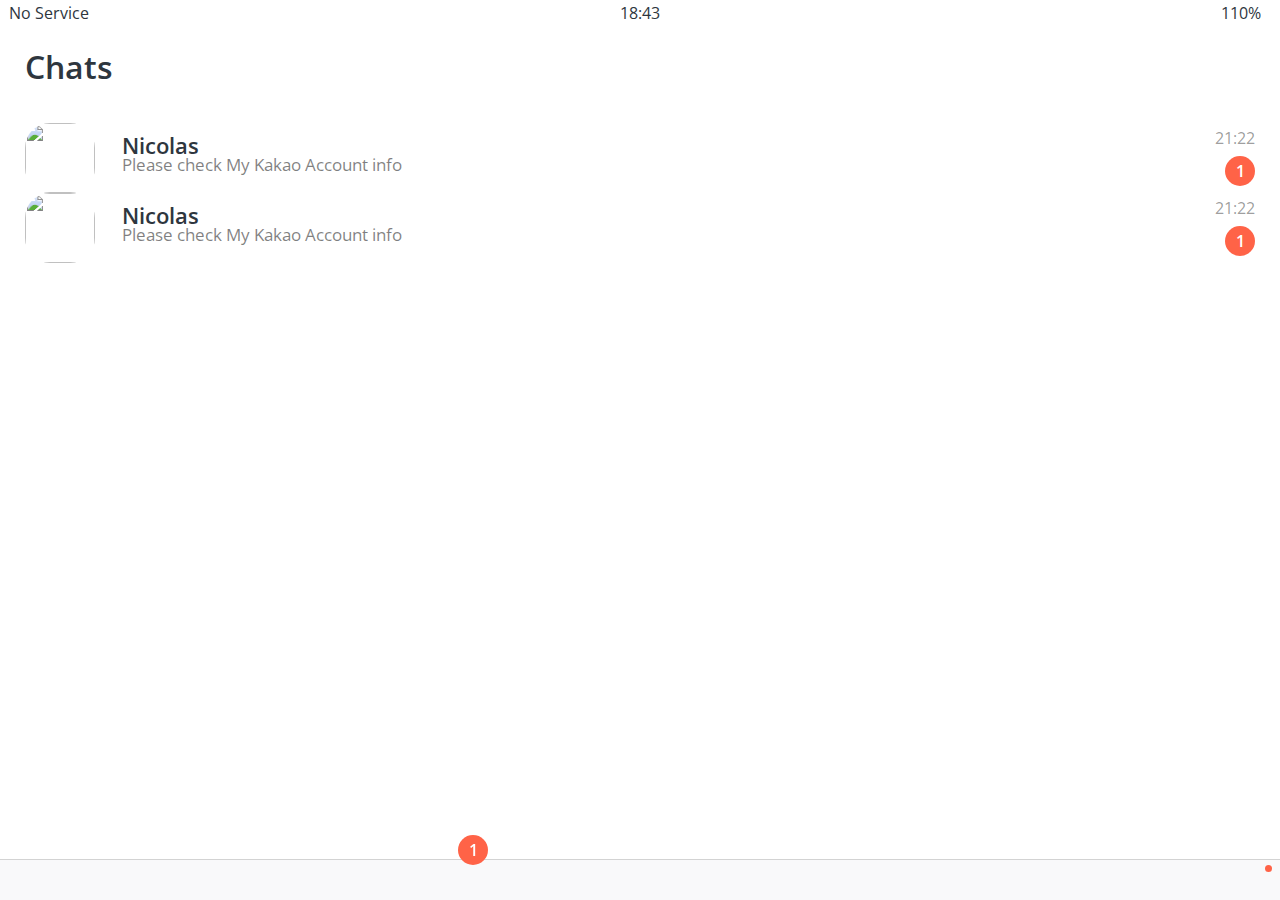
==== chat.html @ d7adf388 "Add find.html + chat.html + find.css" ====
<!DOCTYPE html>
<html lang="en">
<head>
    <link rel="stylesheet" href="../css/style.css">
    <meta charset="UTF-8">
    <meta name="viewport" content="width=device-width, initial-scale=1.0">
    <title>Chats - KakaoTalk Clone</title>
</head>
<body>
    <div class  ="status-bar">
        <div class="status-bar__column">
            <span>No Service</span>
            <i class="fas fa-wifi"></i>
        </div>
        <div class="status-bar__column">
            <span>18:43</span>
        </div>
        <div class="status-bar__column">
            <span>110%</span>
            <i class="fas fa-battery-full fa-lg"></i>
            <span class="nav__reddot"></span>
            <i class="fas fa-bolt"></i>
        </div>
    </div>
    <header class="screen-header">
        <h1 class="screen-header__title">Chats</h1>
        <div class="screen-header__icons">
            <span><i class="fas fa-search fa-lg"></i></span>
            <span><i class="far fa-comment-dots fa-lg"></i></span>
            <span><i class="fas fa-music fa fa-lg"></i></span>
            <span><i class="fas fa-cog fa-lg"></i></span>
        </div>
    </header>
    
    <main class="main-screen">
        <div class="user-component">
            <div class="user-component__column">
                <img src="https://avatars3.githubusercontent.com/u/3612017" 
                     class="user-component__avatar user-component__avatar" />
                <div class="user-component__text">
                    <h4 class="user-component__title">Nicolas</h4>
                    <h6 class="user-component__subtitle">Please check My Kakao Account info</h6>
                </div>
            </div>
                <div class="user-component__column">
                    <span class="user-component__time">21:22</span>
                    <div class="badge">1</div>
                </div>
        </div>
        <div class="user-component">
            <div class="user-component__column">
                <img src="https://avatars3.githubusercontent.com/u/3612017" 
                     class="user-component__avatar user-component__avatar" />
                <div class="user-component__text">
                    <h4 class="user-component__title">Nicolas</h4>
                    <h6 class="user-component__subtitle">Please check My Kakao Account info</h6>
                </div>
            </div>
                <div class="user-component__column">
                    <span class="user-component__time">21:22</span>
                    <div class="badge">1</div>
                </div>
        </div>
        
    </main>
    <nav class="nav">
        <ul class="nav__list">
            <li class="nav__btn">
                <a class="nav__link" href="./friends.html">
                    <i class= "far fa-user fa-2x"></i>
                </a>
            </li>
            <li class="nav__btn">
                <a class="nav__link" href="./chat.html">
                    <span class="nav_notification badge">1</span>
                    <i class="fas fa-comment fa-2x"></i>
                </a>
            </li>
            <li class="nav__btn">
                <a class="nav__link" href="./find.html">
                    <i class="fas fa-search fa-2x"></i></a>
            </li>
            <li class="nav__btn">
                <a class="nav__link" href="./more.html">
                    <span class="nav__reddot"></span>
                    <i class="fas fa-ellipsis-h fa-2x"></i>
                </a>
            </li>
        </ul>
    </nav>

    <script src="https://kit.fontawesome.com/6478f529f2.js" crossorigin="anonymous"></script>
</body>
</html>
---- css/style.css ----
@import url("https://fonts.googleapis.com/css2?family=Open+Sans:wght@400;600&display=swap");
@import "../css/normalize.css";
@import "../css/variables.css";
/* Component */
@import "../css/components/status-bar.css";
@import "../css/components/nav-bar.css";
@import "../css/components/screen-header.css";
@import "../css/components/user-component.css";
@import "../css/components/badge.css";
/* Screens */
@import "../css/screens/login.css";
@import "../css/screens/friends.css";
@import "../css/screens/find.css";
body {
  color: #2e363e;
  font-family: -apple-system, BlinkMacSystemFont, "Segoe UI", Roboto, Oxygen,
    Ubuntu, Cantarell, "Open Sans", "Helvetica Neue", sans-serif;
}
li {
  list-style: none;
}
.main-screen {
  padding: 0px var(--horizontal-space);
}
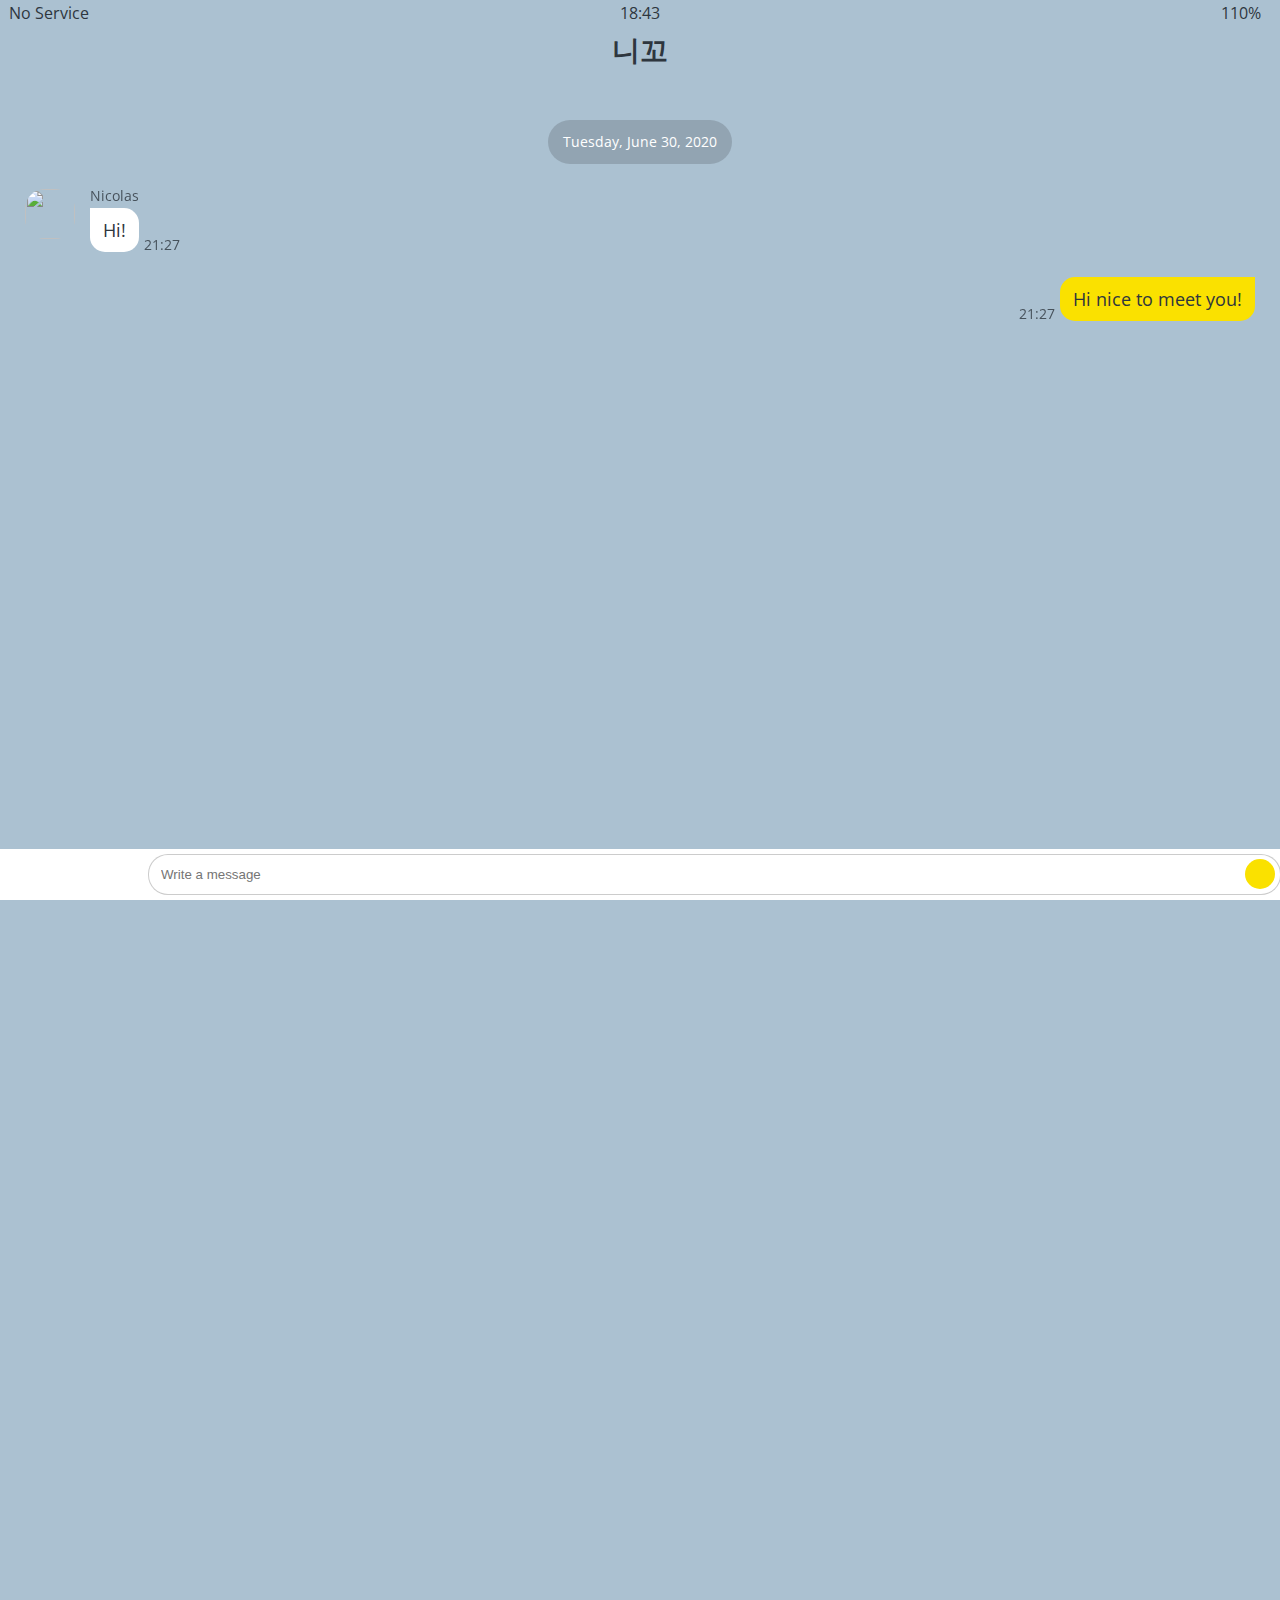
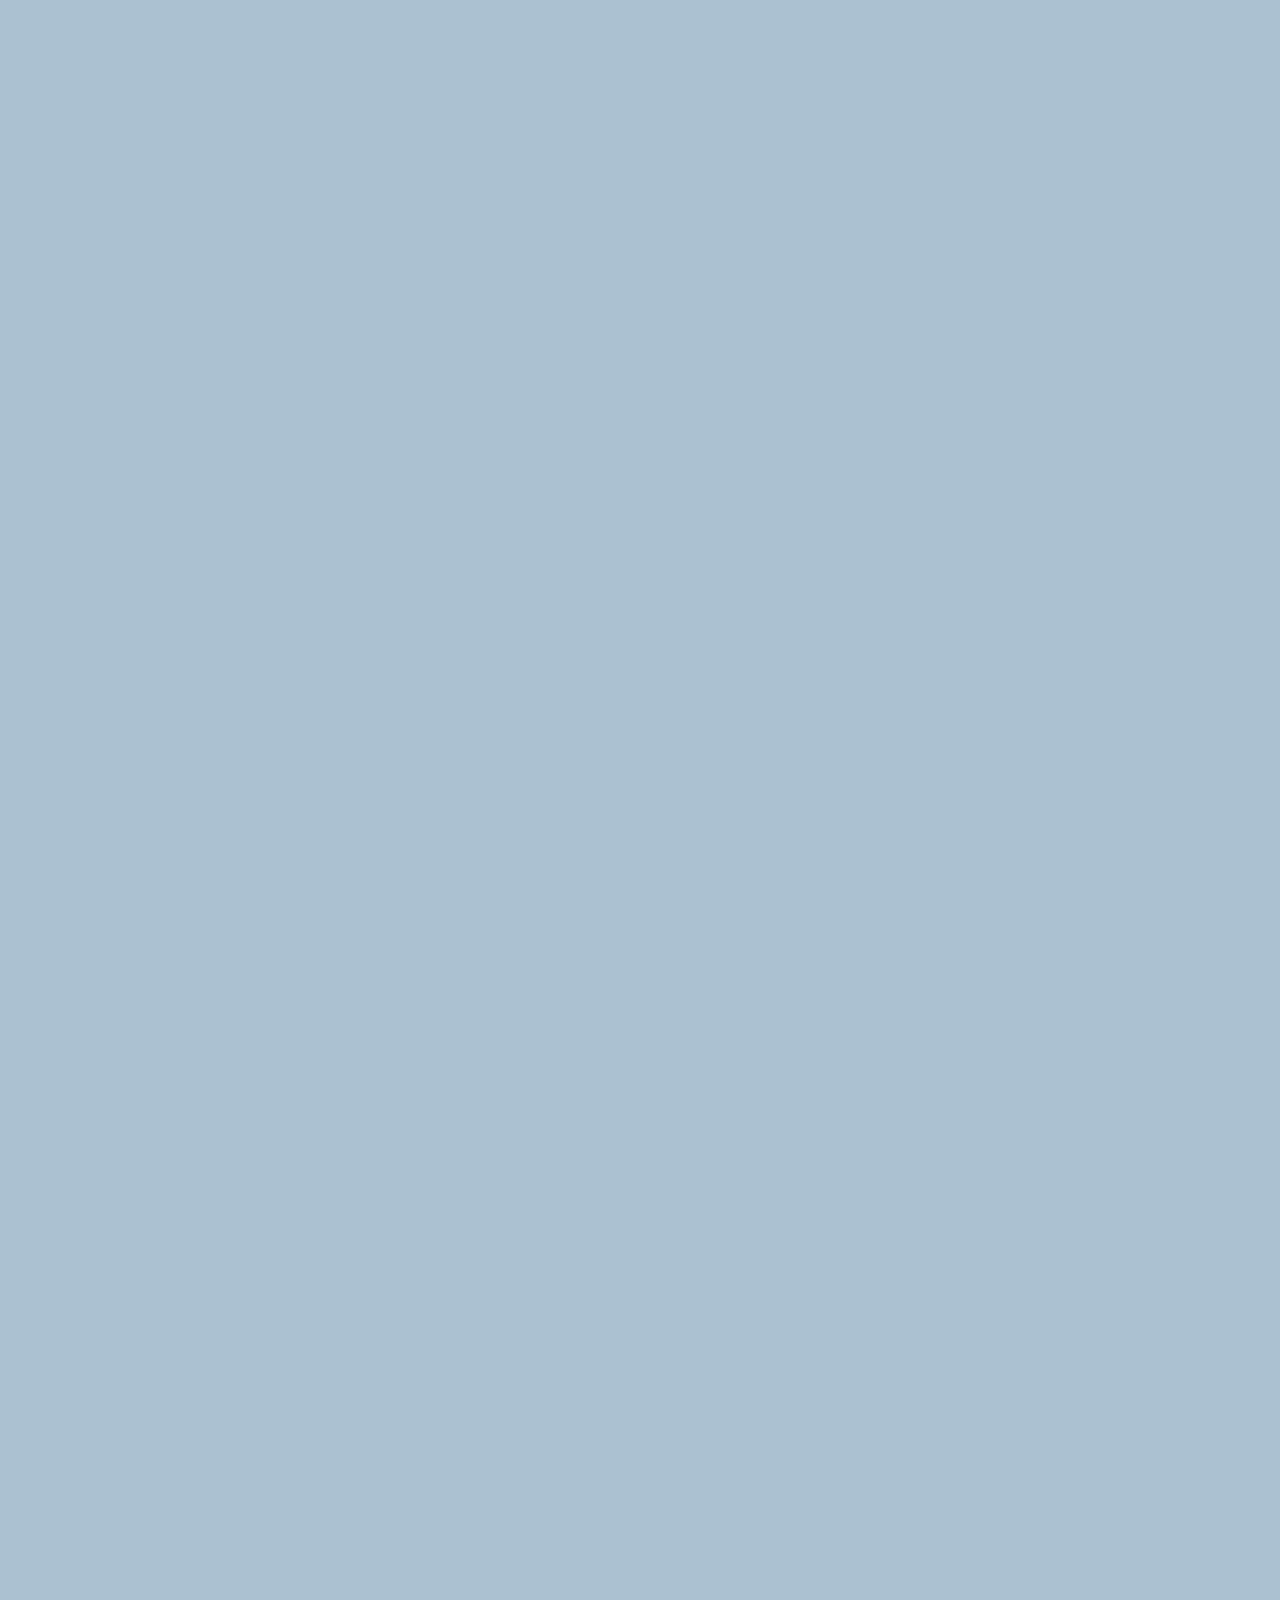
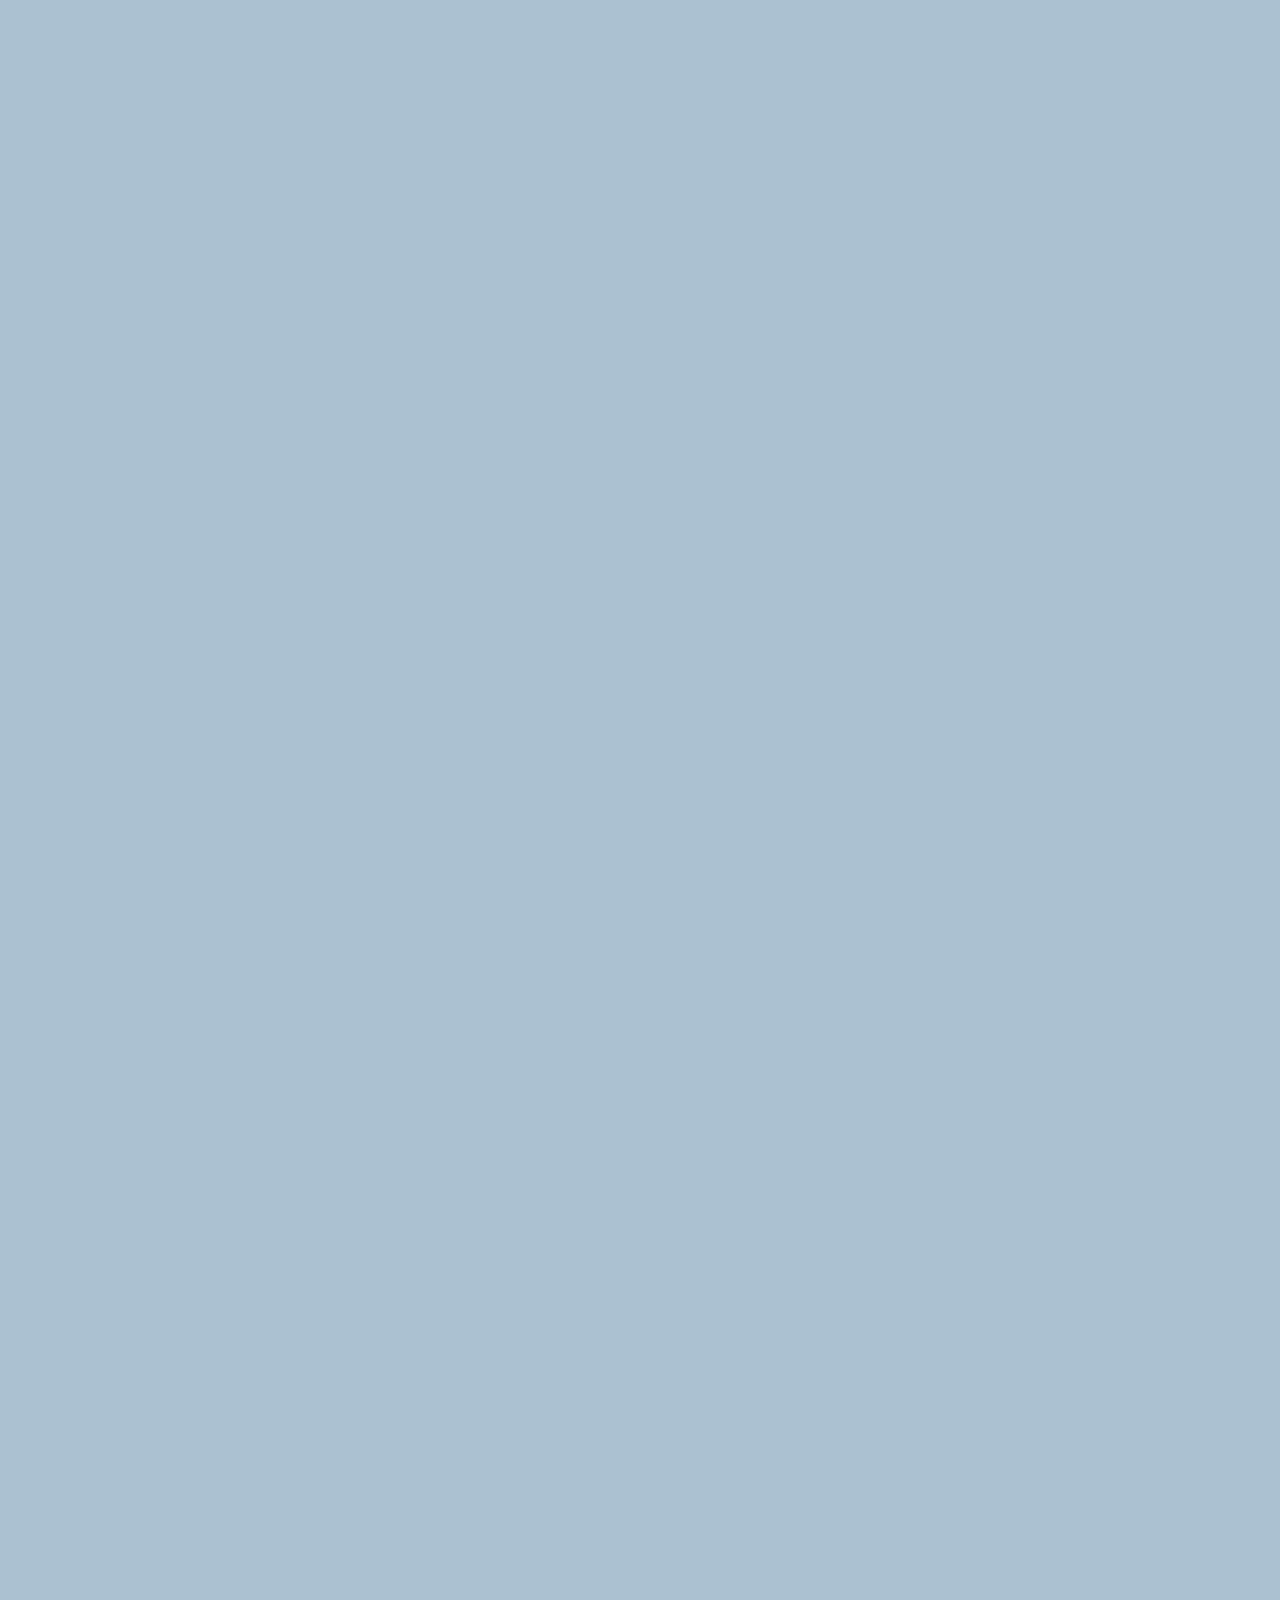
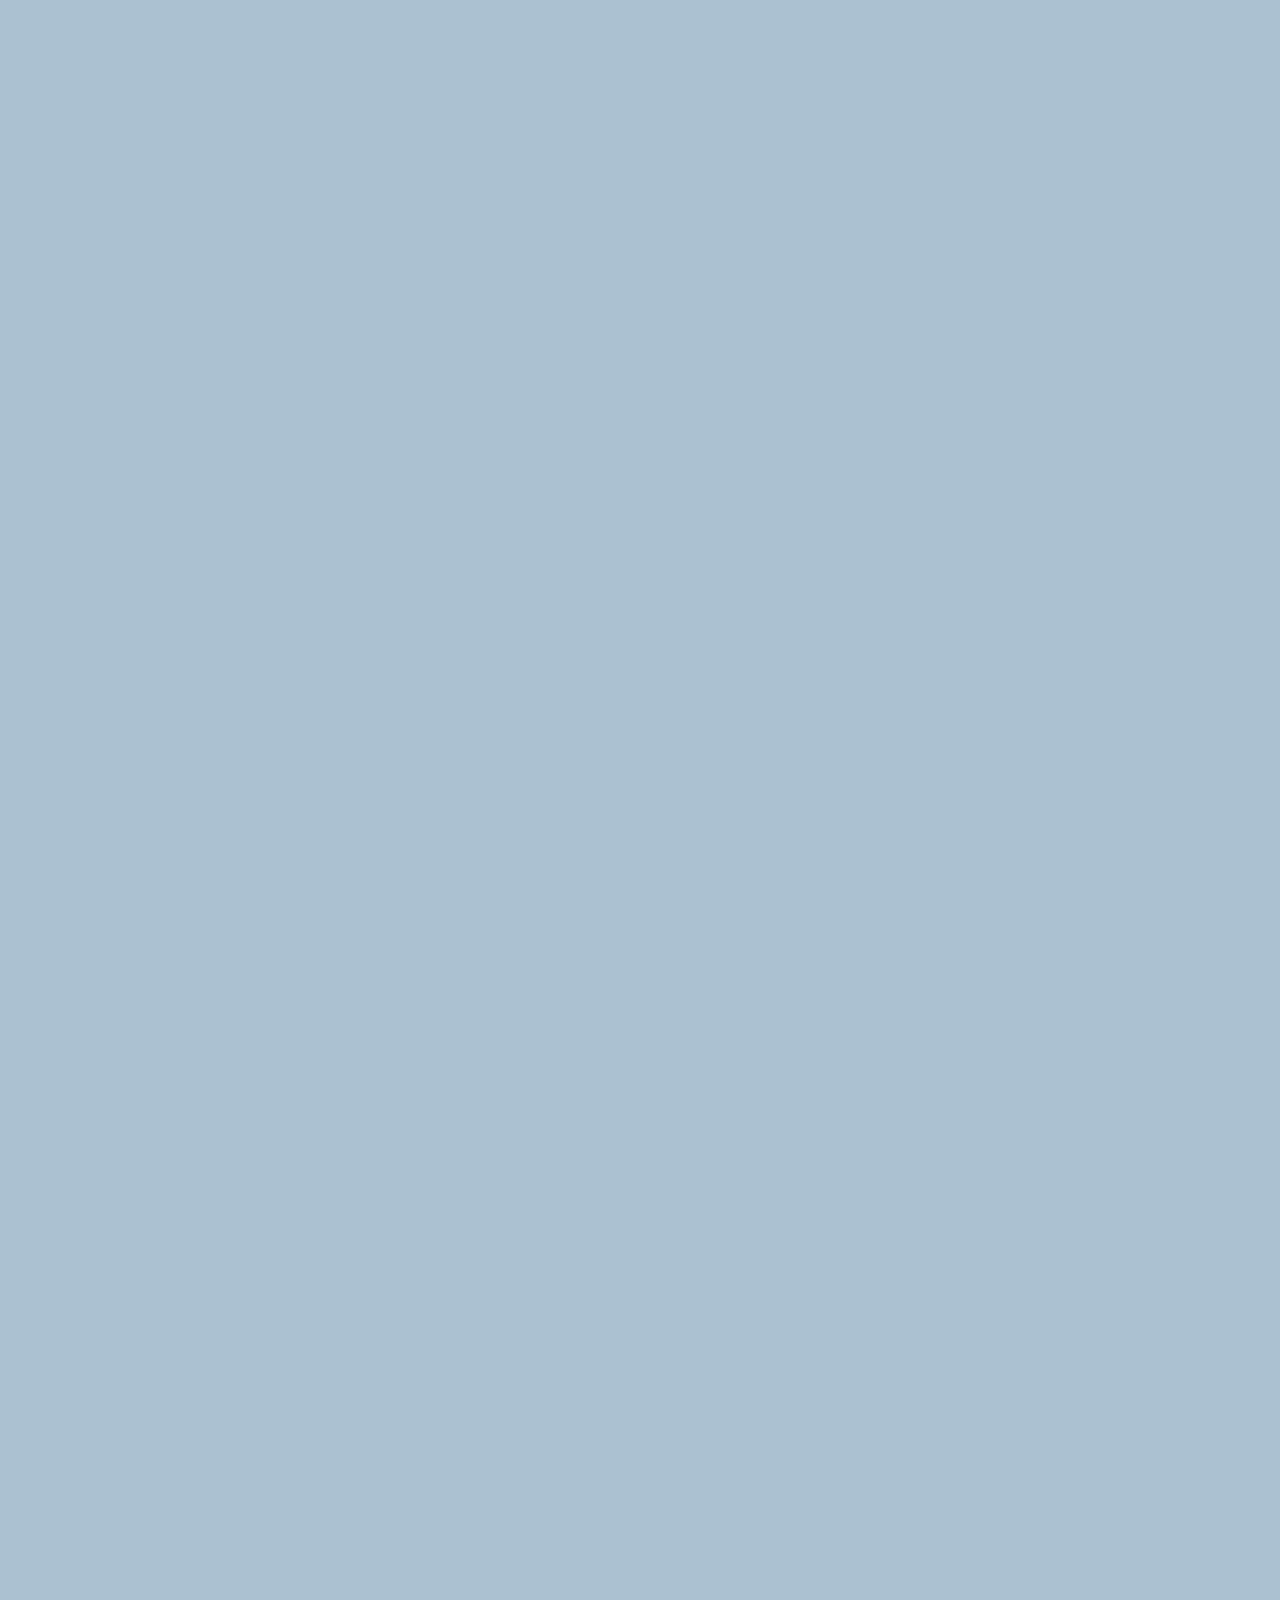
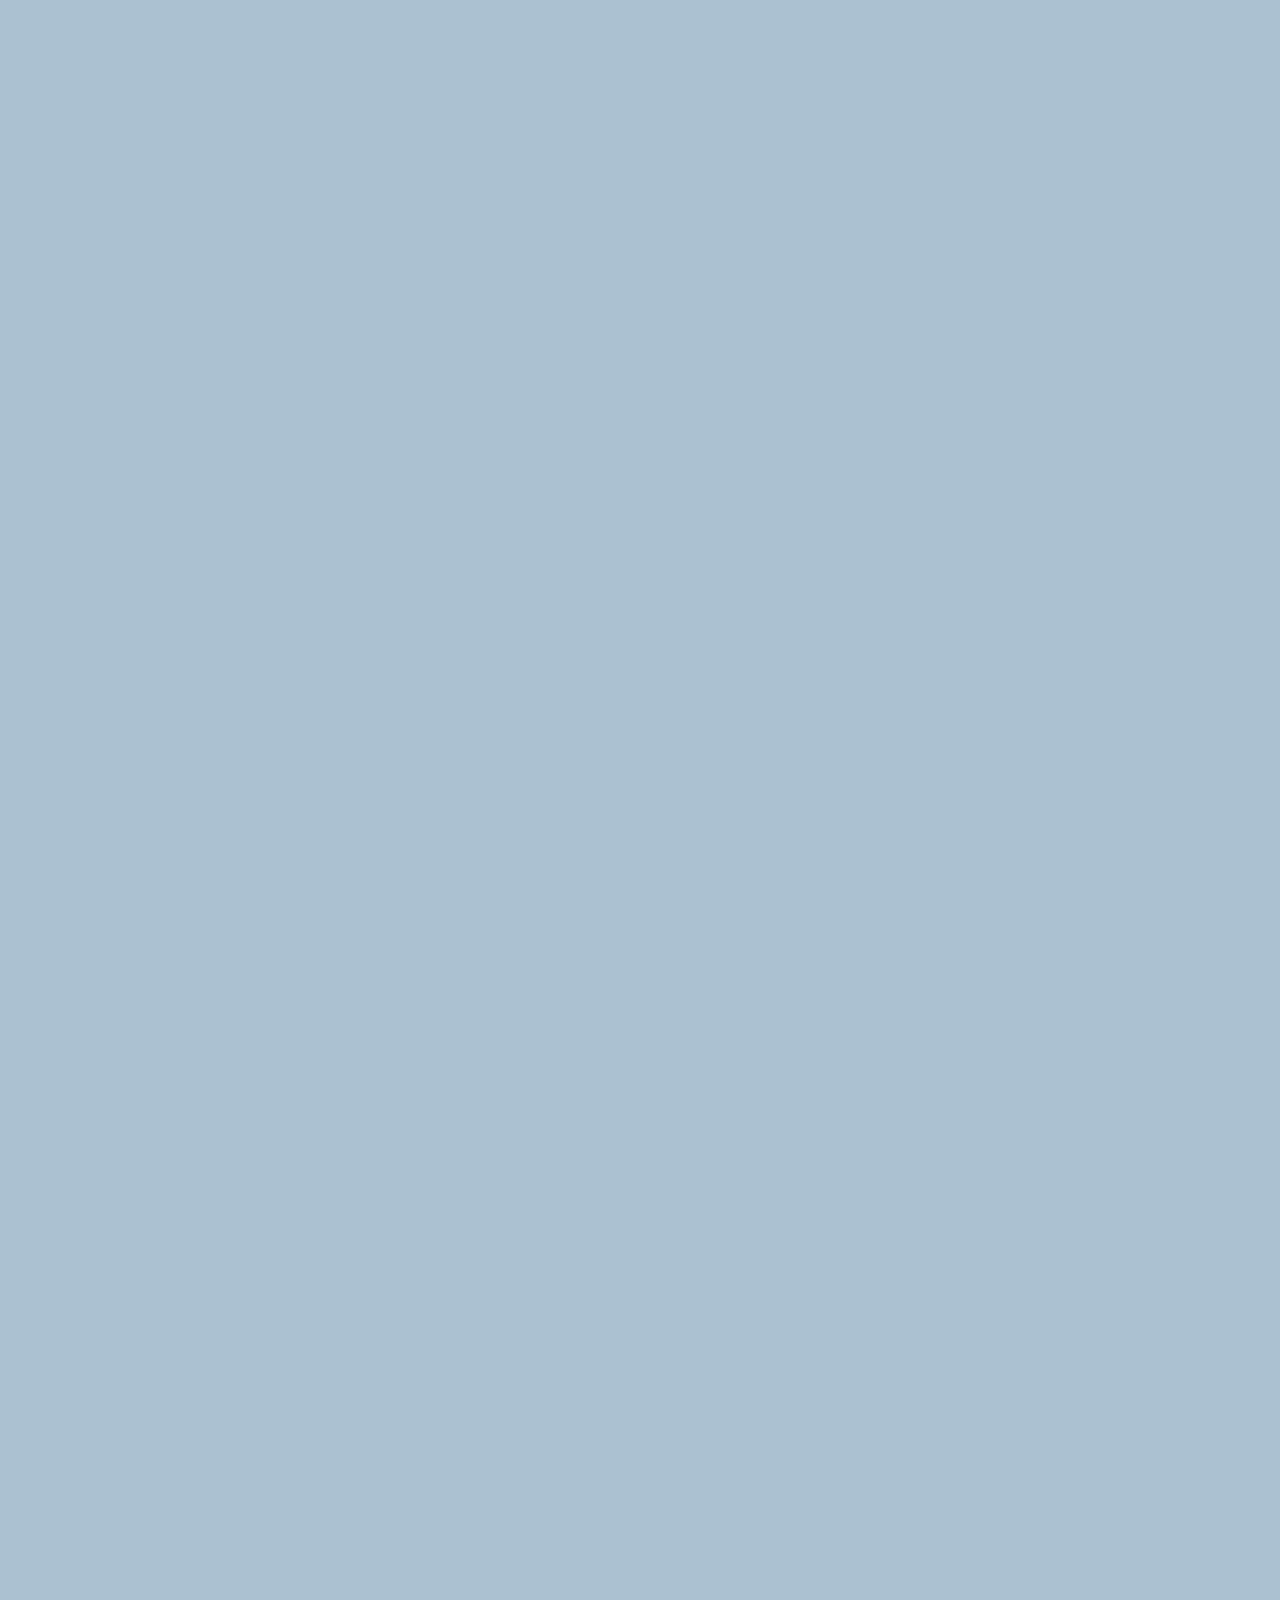
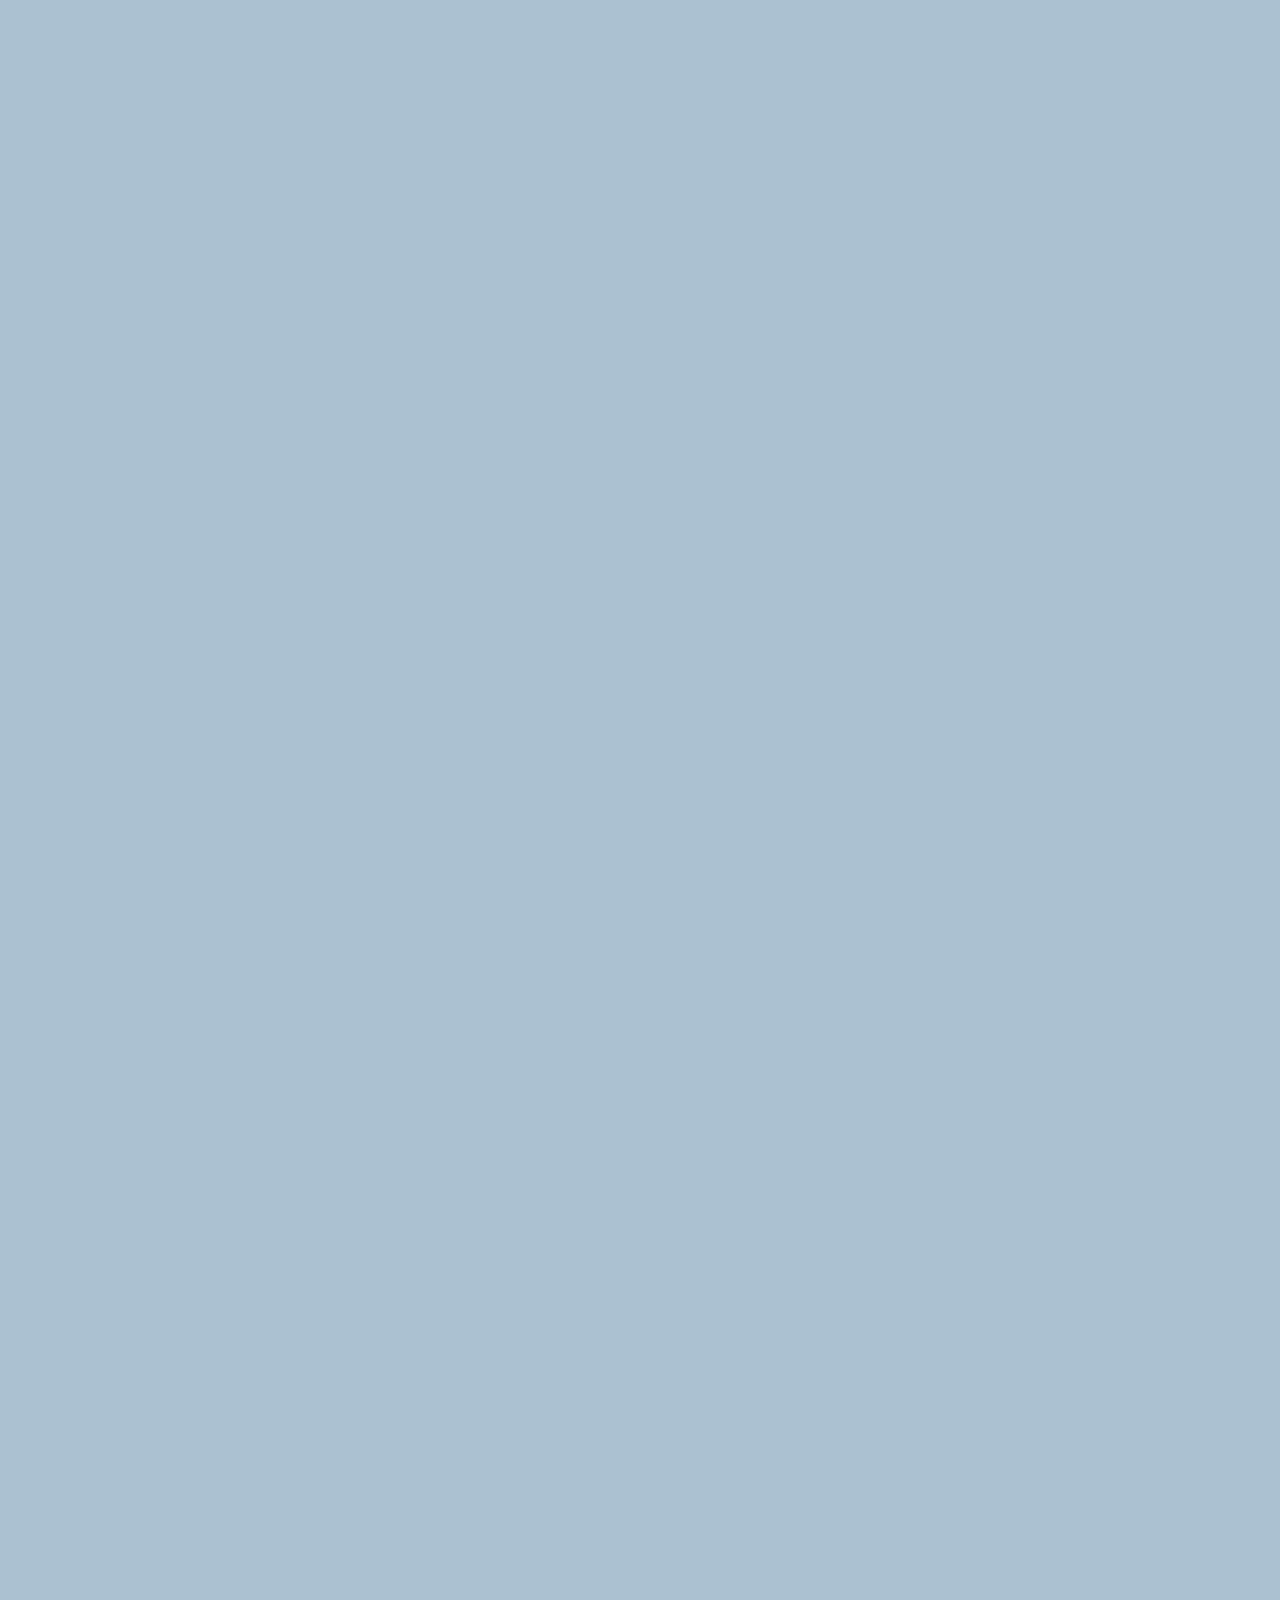
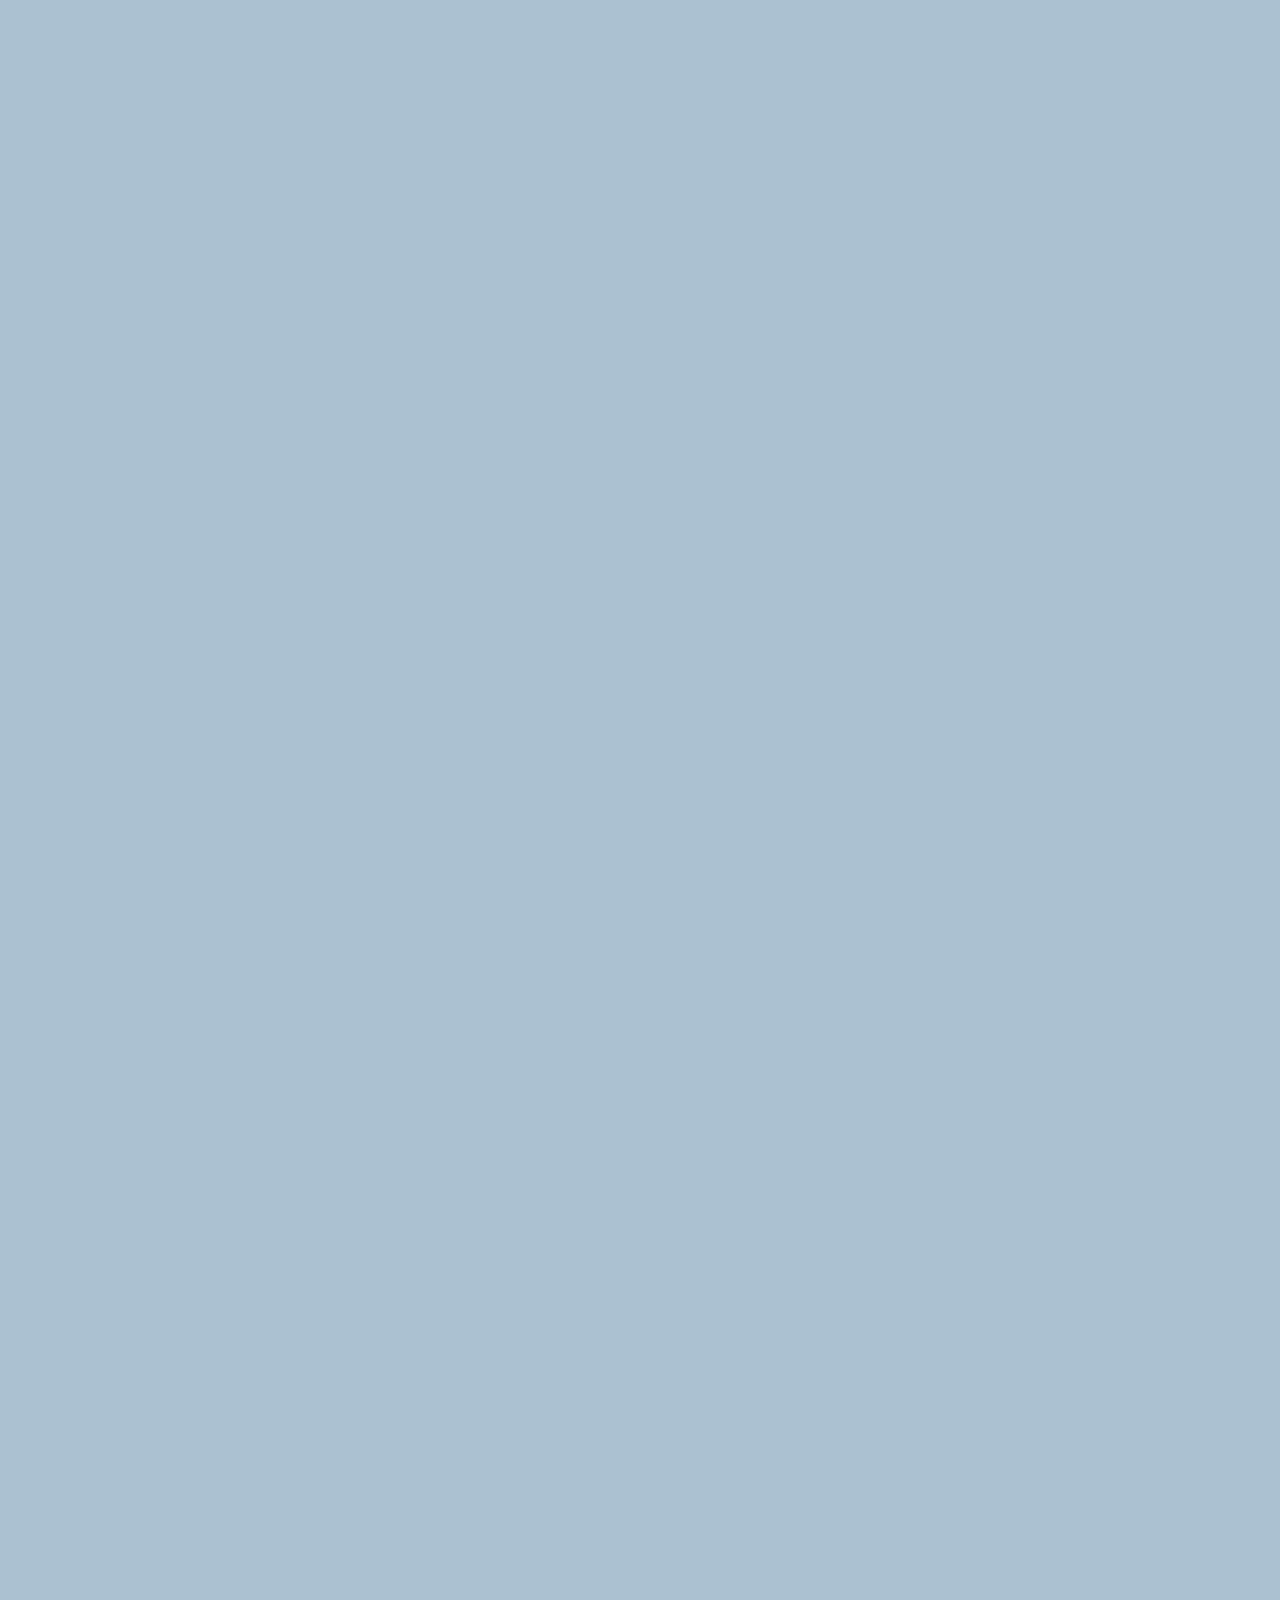
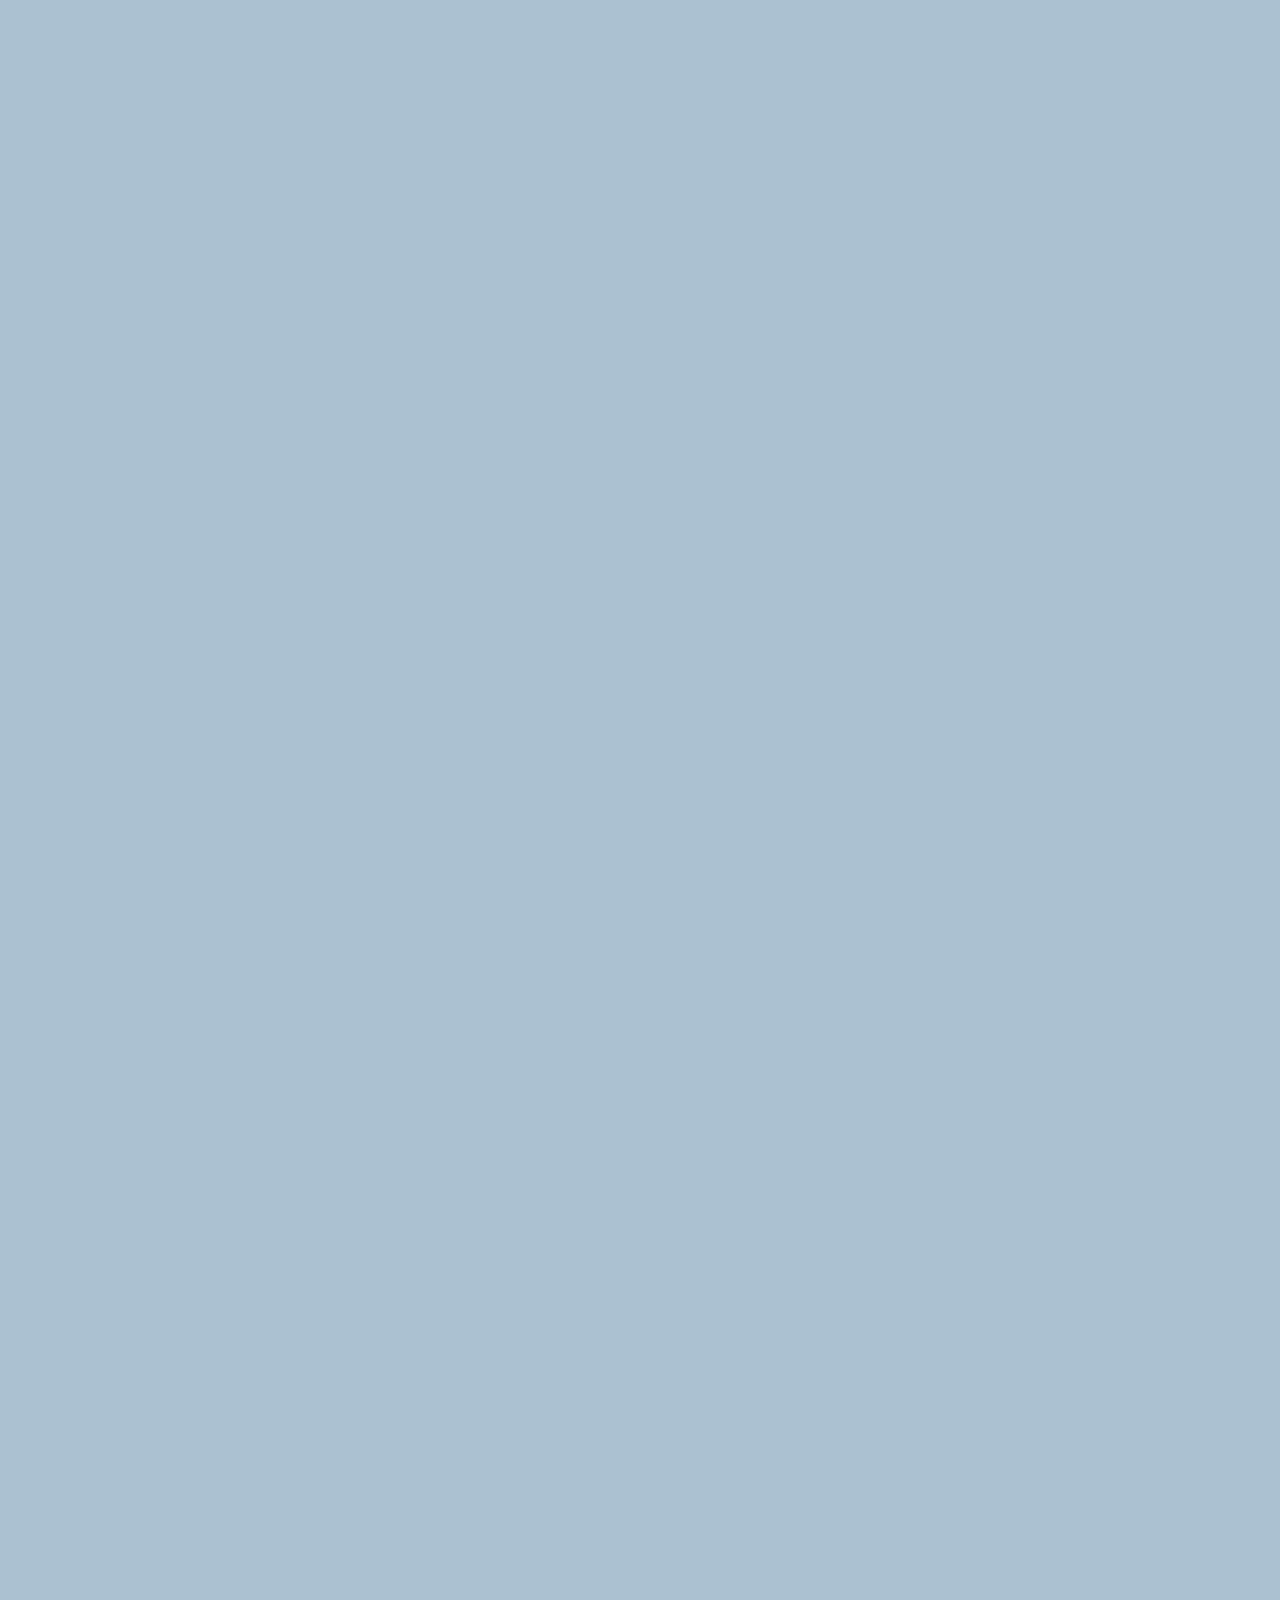
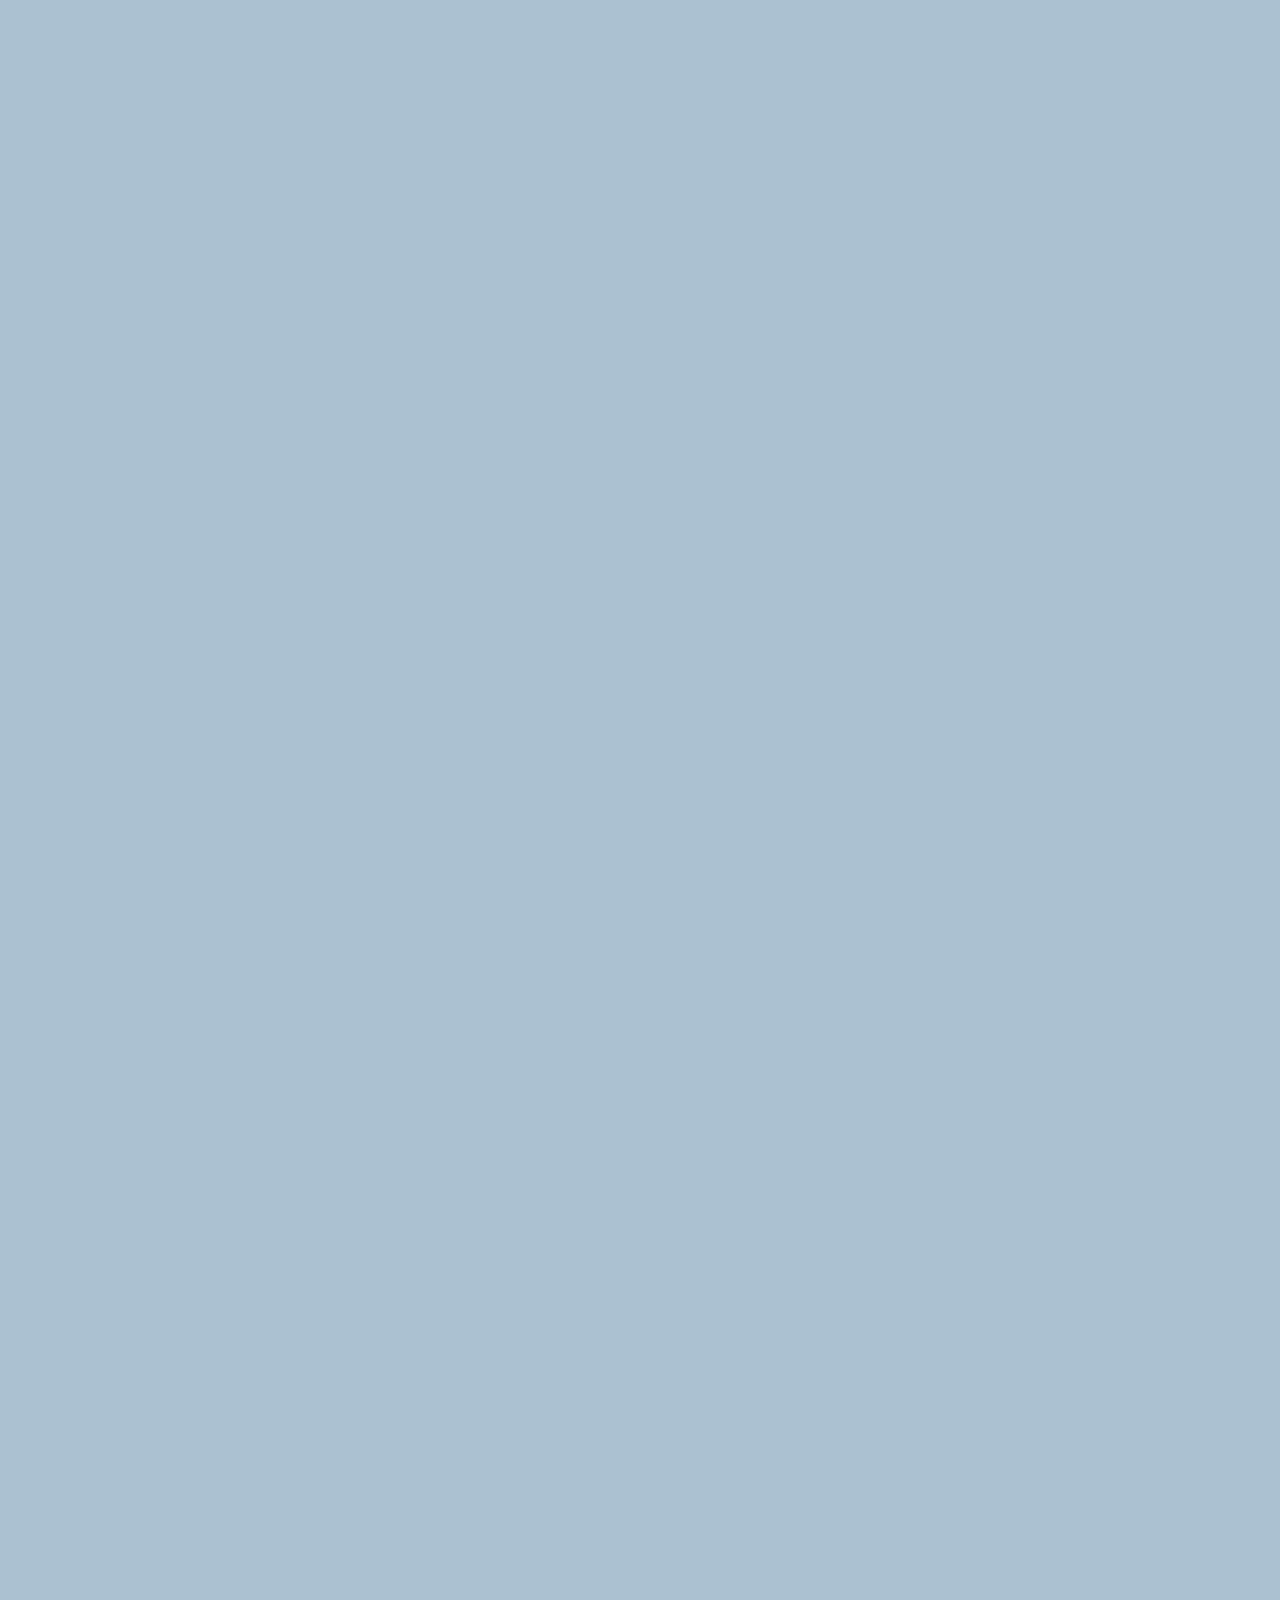
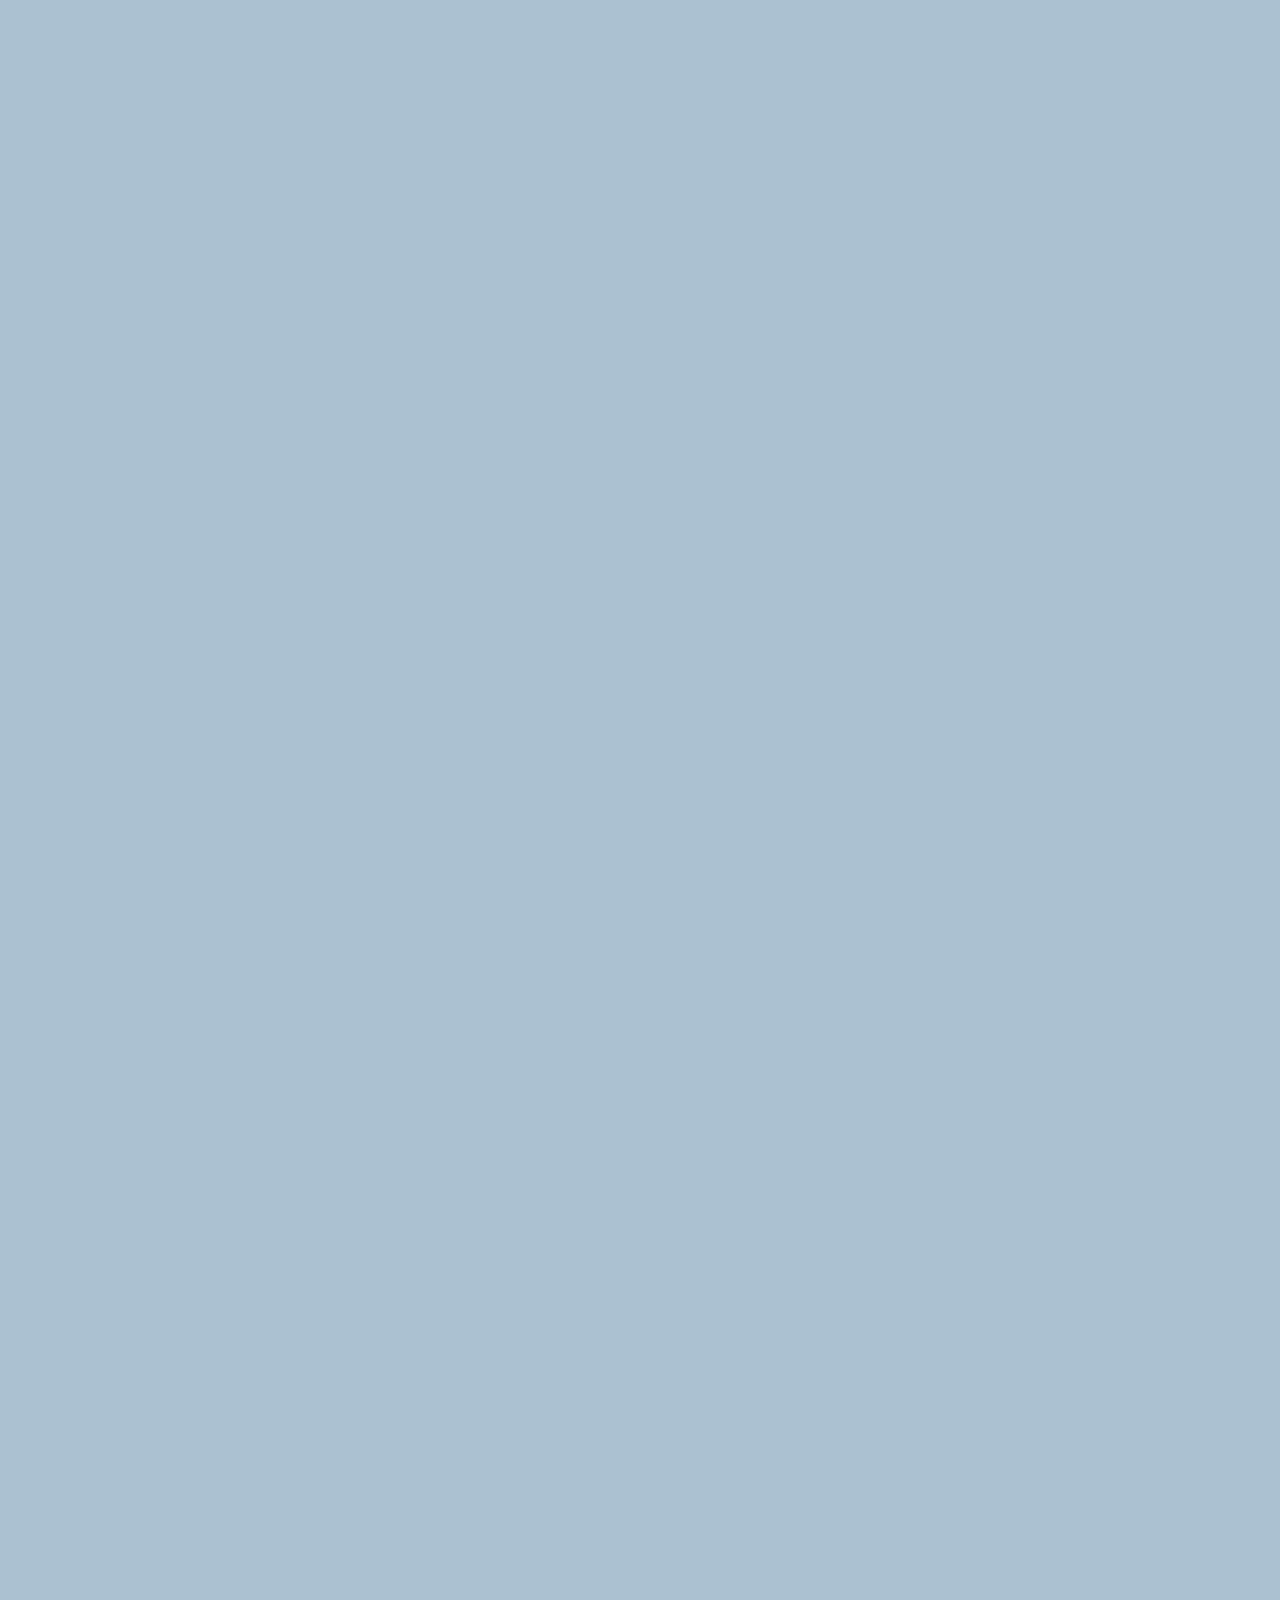
==== commit 850a5e5a: "Kakao Talk 페이지 완성" ====
--- a/chat.html
+++ b/chat.html
@@ -4,9 +4,9 @@
     <link rel="stylesheet" href="../css/style.css">
     <meta charset="UTF-8">
     <meta name="viewport" content="width=device-width, initial-scale=1.0">
-    <title>Chats - KakaoTalk Clone</title>
+    <title>Chat w/ Nico - KakaoTalk Clone</title>
 </head>
-<body>
+<body id="chat-screen">
     <div class  ="status-bar">
         <div class="status-bar__column">
             <span>No Service</span>
@@ -18,77 +18,60 @@
         <div class="status-bar__column">
             <span>110%</span>
             <i class="fas fa-battery-full fa-lg"></i>
-            <span class="nav__reddot"></span>
             <i class="fas fa-bolt"></i>
         </div>
     </div>
-    <header class="screen-header">
-        <h1 class="screen-header__title">Chats</h1>
-        <div class="screen-header__icons">
+    <header class="alt-header">
+        <div class="alt-header__column">
+            <a href="chats.html"> 
+                <i class="fas fa-angle-left fa-3x"></i>
+            </a>
+        </div>
+        <div class="alt-header__column">
+            <h1 class="alt-header__title">니꼬</h1>
+        </div>
+        <div class="alt-header__column">
             <span><i class="fas fa-search fa-lg"></i></span>
-            <span><i class="far fa-comment-dots fa-lg"></i></span>
-            <span><i class="fas fa-music fa fa-lg"></i></span>
-            <span><i class="fas fa-cog fa-lg"></i></span>
+            <span><i class="fas fa-bars fa-lg"></i></span>
         </div>
     </header>
-    
-    <main class="main-screen">
-        <div class="user-component">
-            <div class="user-component__column">
-                <img src="https://avatars3.githubusercontent.com/u/3612017" 
-                     class="user-component__avatar user-component__avatar" />
-                <div class="user-component__text">
-                    <h4 class="user-component__title">Nicolas</h4>
-                    <h6 class="user-component__subtitle">Please check My Kakao Account info</h6>
+       
+    <main class="main-screen main-chat">
+        <div class="chats__timestamp">
+            Tuesday, June 30, 2020
+        </div>
+        <div class="message-row">
+            <img src="https://avatars3.githubusercontent.com/u/3612017">
+            <div class="message-row__content">
+                <span class="message__author">Nicolas</span>
+                <div class="message__info">
+                    <span class="message__bubble">Hi!</span>
+                    <span class="message__time">21:27</span>
                 </div>
             </div>
-                <div class="user-component__column">
-                    <span class="user-component__time">21:22</span>
-                    <div class="badge">1</div>
-                </div>
         </div>
-        <div class="user-component">
-            <div class="user-component__column">
-                <img src="https://avatars3.githubusercontent.com/u/3612017" 
-                     class="user-component__avatar user-component__avatar" />
-                <div class="user-component__text">
-                    <h4 class="user-component__title">Nicolas</h4>
-                    <h6 class="user-component__subtitle">Please check My Kakao Account info</h6>
+        <div class="message-row message-row--own">
+            <div class="message-row__content">
+                <div class="message__info">
+                    <span class="message__bubble">Hi nice to meet you!</span>
+                    <span class="message__time">21:27</span>
                 </div>
             </div>
-                <div class="user-component__column">
-                    <span class="user-component__time">21:22</span>
-                    <div class="badge">1</div>
-                </div>
         </div>
-        
-    </main>
-    <nav class="nav">
-        <ul class="nav__list">
-            <li class="nav__btn">
-                <a class="nav__link" href="./friends.html">
-                    <i class= "far fa-user fa-2x"></i>
-                </a>
-            </li>
-            <li class="nav__btn">
-                <a class="nav__link" href="./chat.html">
-                    <span class="nav_notification badge">1</span>
-                    <i class="fas fa-comment fa-2x"></i>
-                </a>
-            </li>
-            <li class="nav__btn">
-                <a class="nav__link" href="./find.html">
-                    <i class="fas fa-search fa-2x"></i></a>
-            </li>
-            <li class="nav__btn">
-                <a class="nav__link" href="./more.html">
-                    <span class="nav__reddot"></span>
-                    <i class="fas fa-ellipsis-h fa-2x"></i>
-                </a>
-            </li>
-        </ul>
-    </nav>
+    </main> 
 
+    <form class="reply">
+        <div class="reply__column">
+            <i class="far fa-plus-square fa-lg"></i>
+        </div>
+        <div class="reply__column">
+            <input type="text" placeholder="Write a message" />
+            <i class="far fa-laugh fa-lg"></i>
+            <button>
+                <i class="fas fa-arrow-up"></i>
+            </button>
+        </div>
+    </form>
     <script src="https://kit.fontawesome.com/6478f529f2.js" crossorigin="anonymous"></script>
 </body>
 </html>
--- a/css/style.css
+++ b/css/style.css
@@ -7,10 +7,15 @@
 @import "../css/components/screen-header.css";
 @import "../css/components/user-component.css";
 @import "../css/components/badge.css";
+@import "../css/components/icon-row.css";
+@import "../css/components/alt-screen-header.css";
 /* Screens */
 @import "../css/screens/login.css";
 @import "../css/screens/friends.css";
 @import "../css/screens/find.css";
+@import "../css/screens/more.css";
+@import "../css/screens/settings.css";
+@import "../css/screens/chat.css";
 body {
   color: #2e363e;
   font-family: -apple-system, BlinkMacSystemFont, "Segoe UI", Roboto, Oxygen,
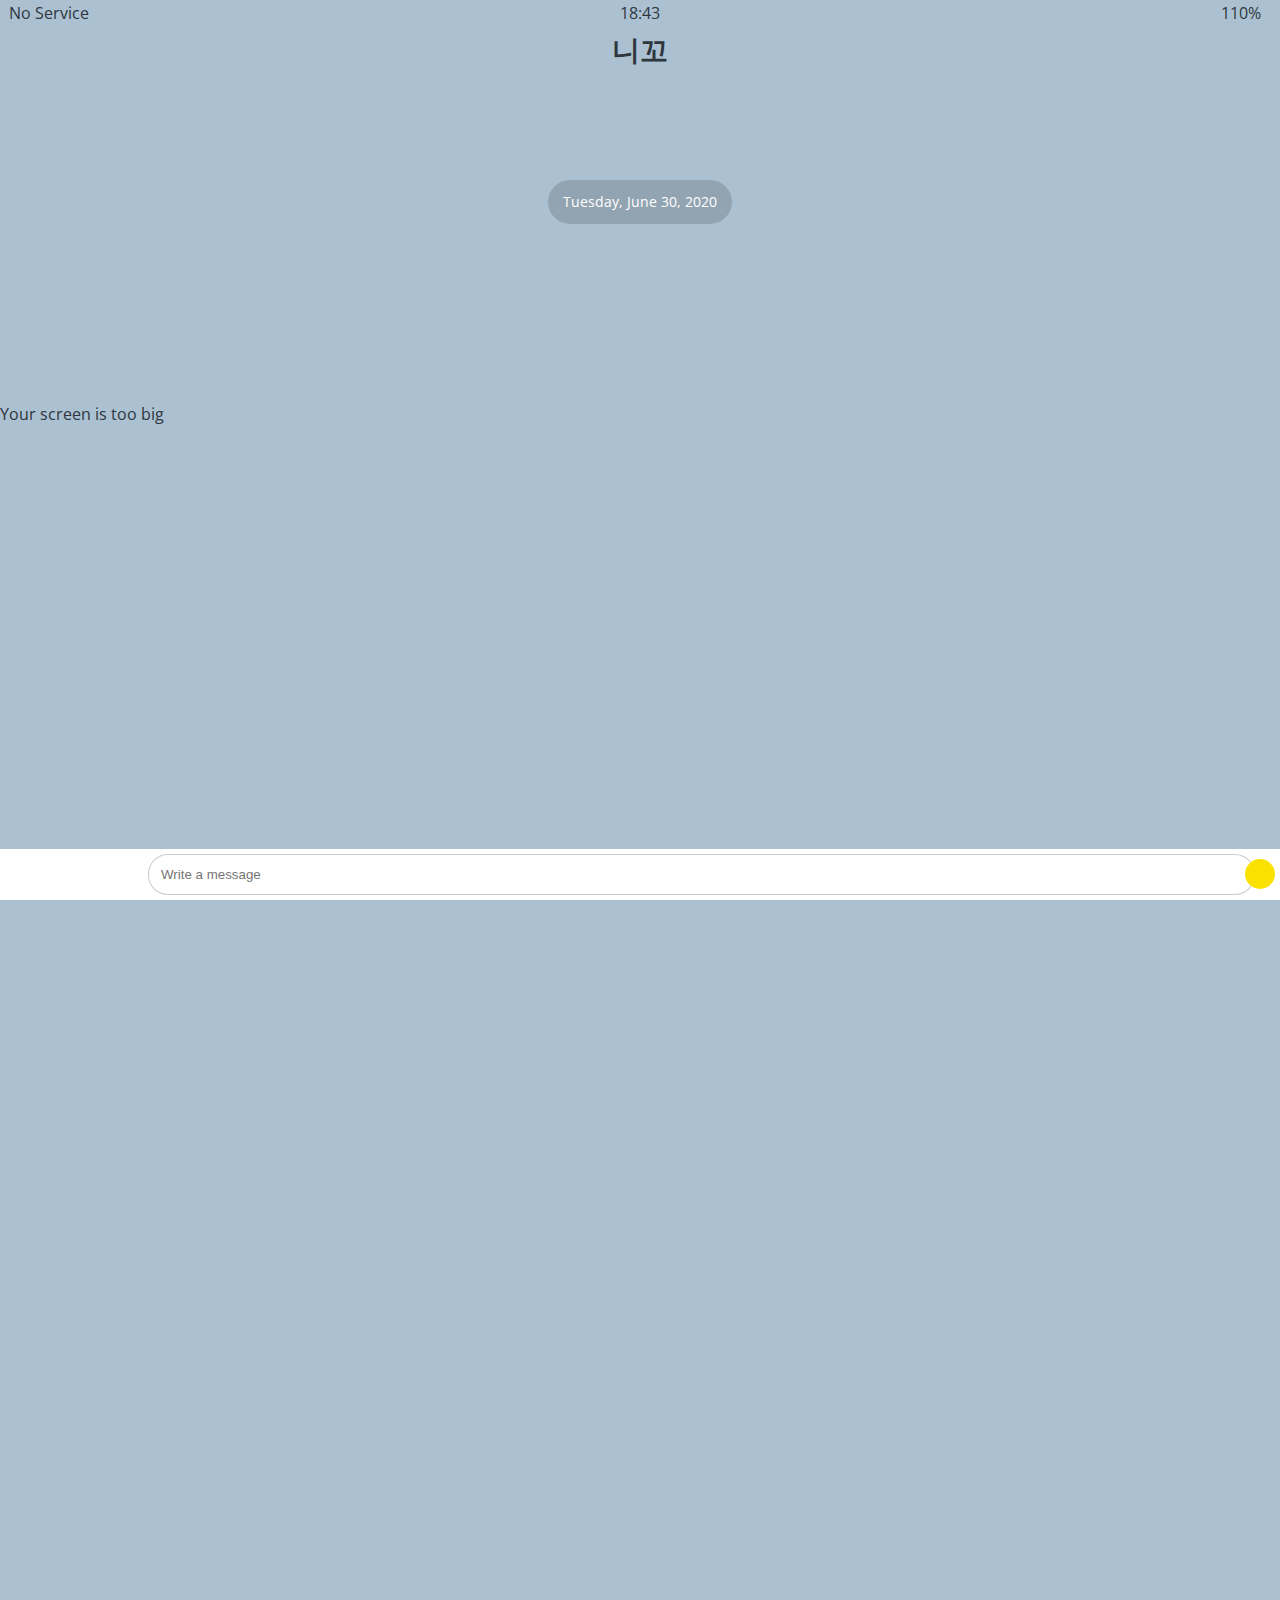
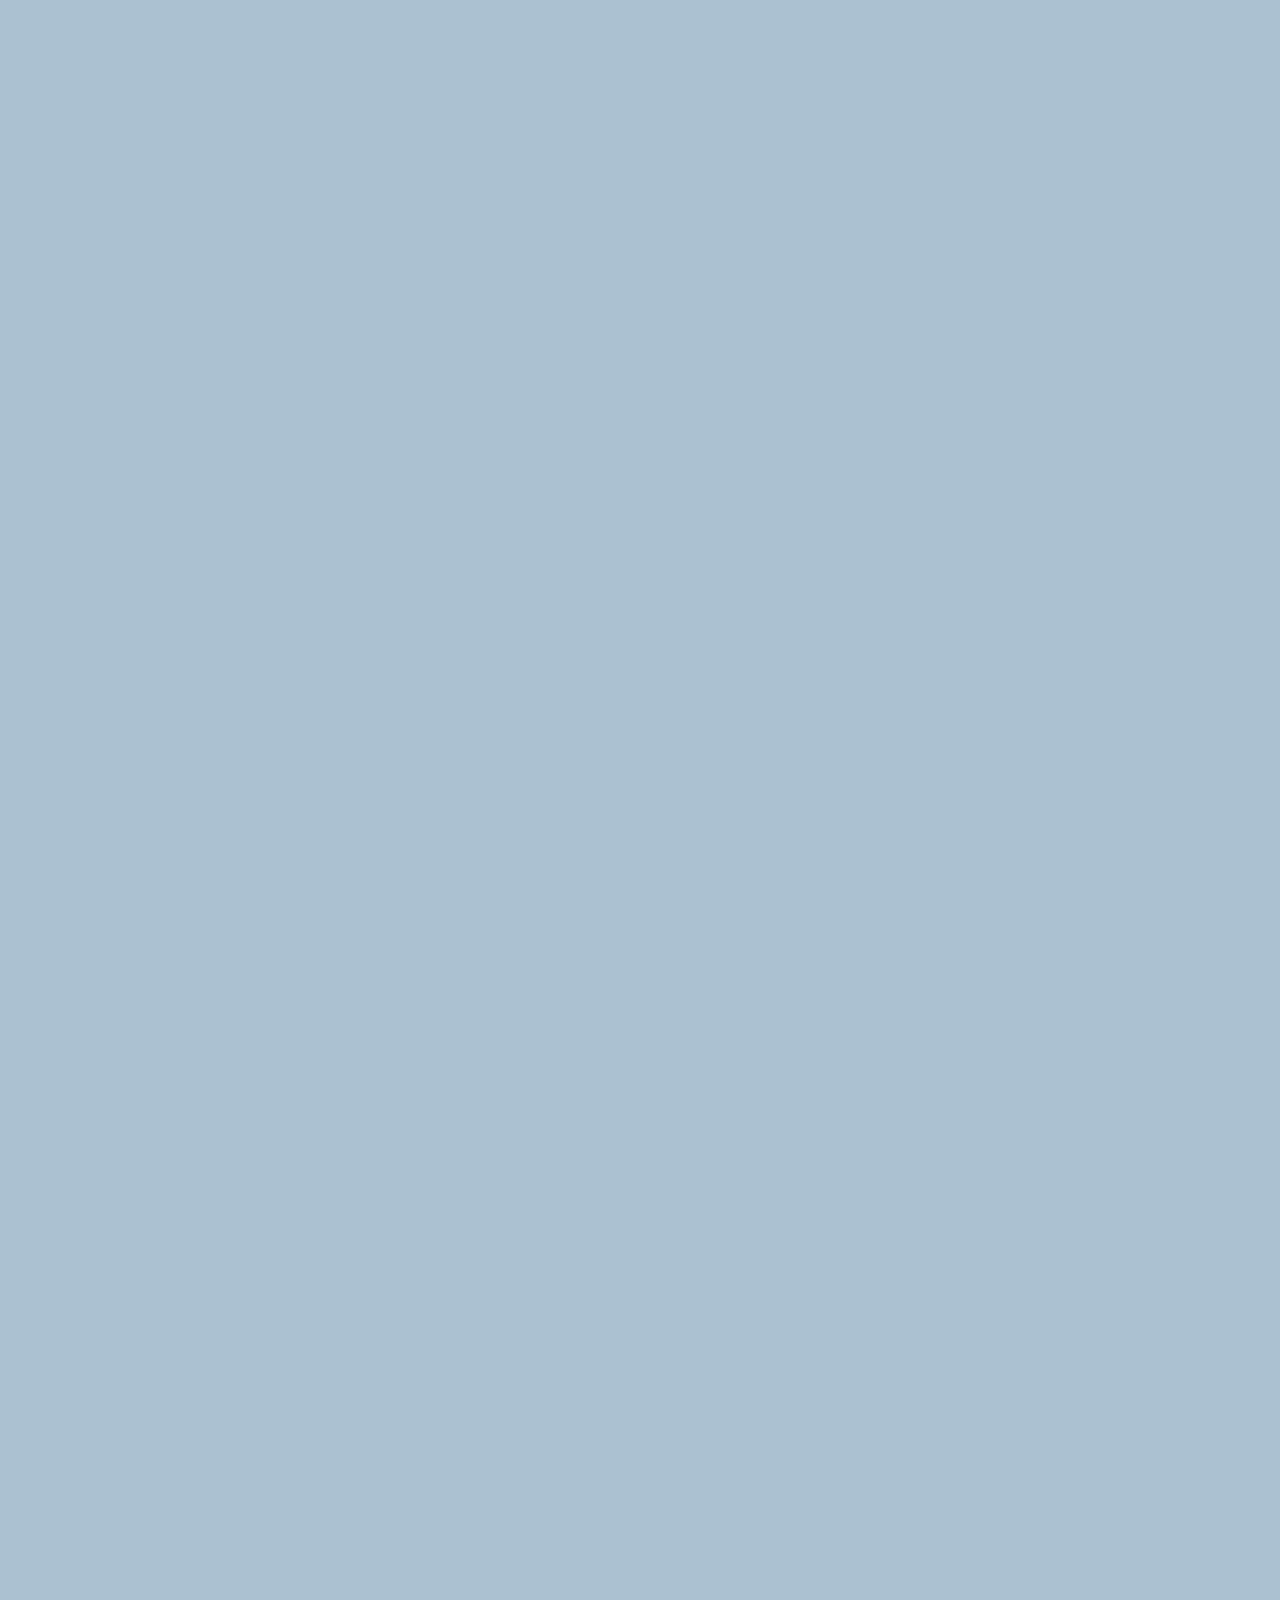
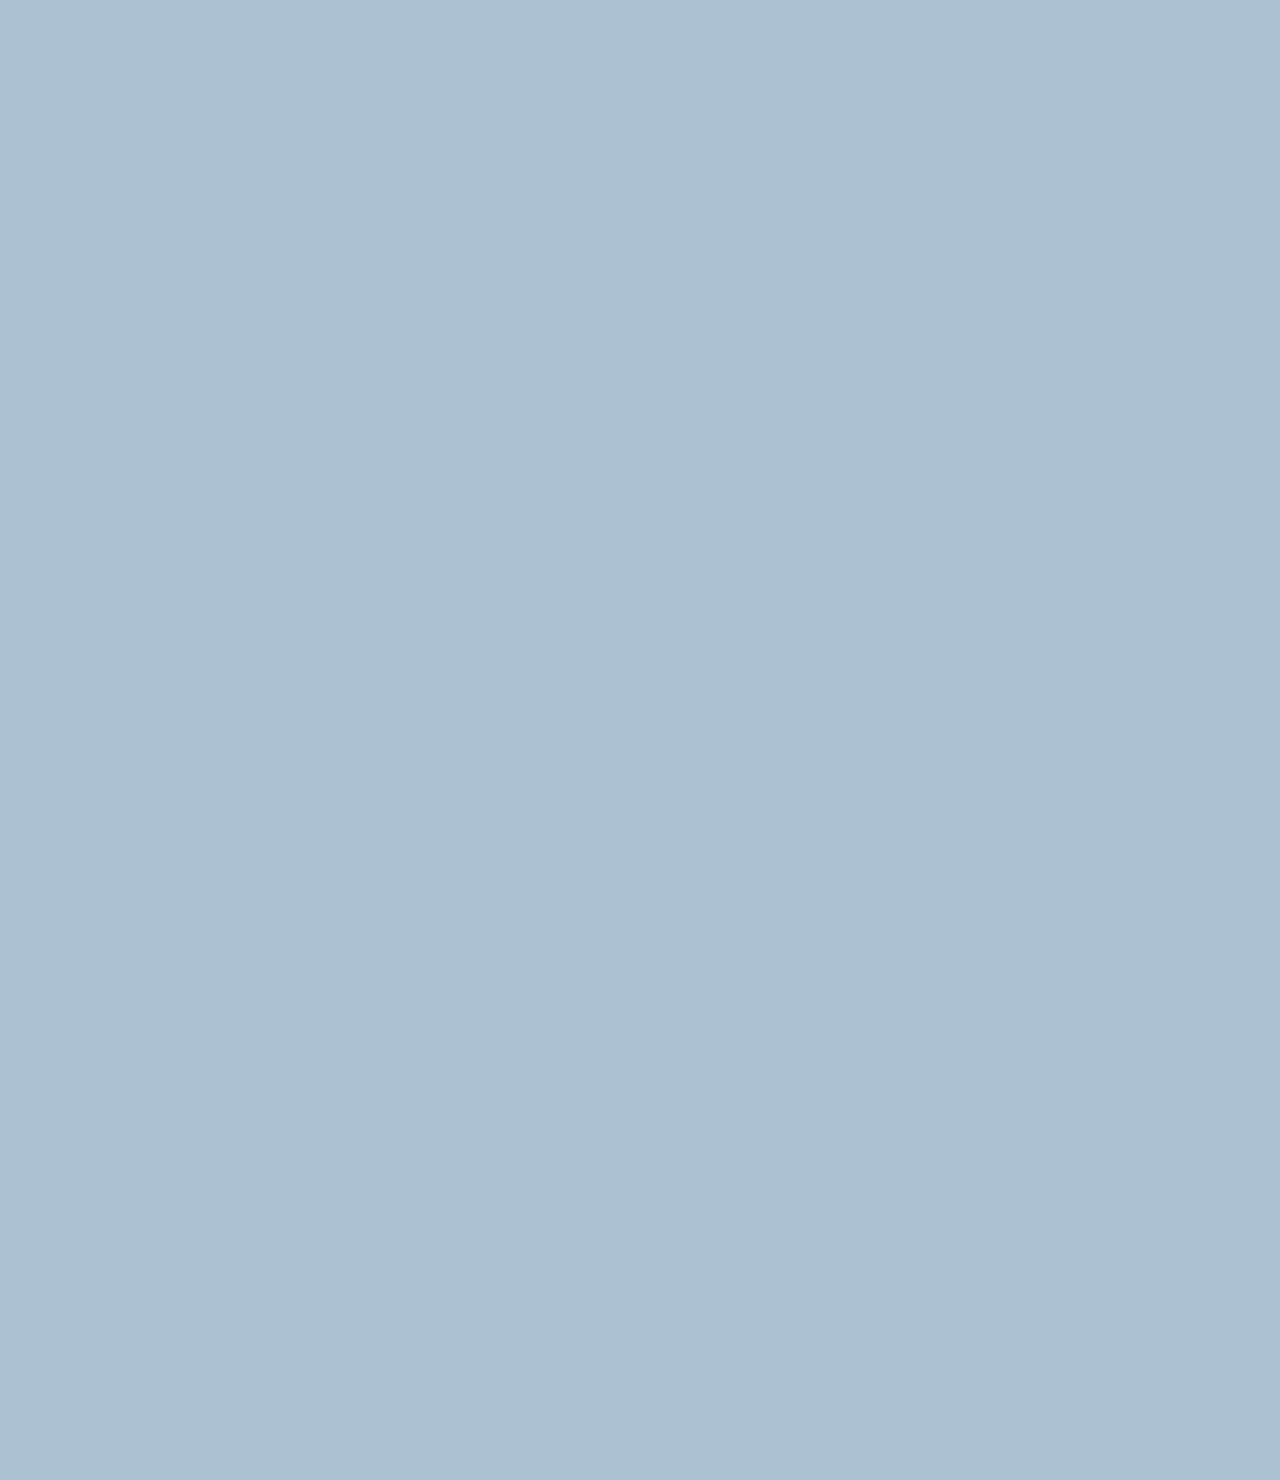
==== commit f6419aaf: "Add @media no-mobile" ====
--- a/chat.html
+++ b/chat.html
@@ -40,7 +40,7 @@
         <div class="chats__timestamp">
             Tuesday, June 30, 2020
         </div>
-        <div class="message-row">
+        <div class="message-row message-row__left">
             <img src="https://avatars3.githubusercontent.com/u/3612017">
             <div class="message-row__content">
                 <span class="message__author">Nicolas</span>
@@ -50,7 +50,7 @@
                 </div>
             </div>
         </div>
-        <div class="message-row message-row--own">
+        <div class="message-row message-row--own message-row--own__right">
             <div class="message-row__content">
                 <div class="message__info">
                     <span class="message__bubble">Hi nice to meet you!</span>
@@ -72,6 +72,11 @@
             </button>
         </div>
     </form>
+
+<div id="no-mpbile">
+    <span>Your screen is too big</span>
+</div>
+
     <script src="https://kit.fontawesome.com/6478f529f2.js" crossorigin="anonymous"></script>
 </body>
 </html>
--- a/css/style.css
+++ b/css/style.css
@@ -9,6 +9,7 @@
 @import "../css/components/badge.css";
 @import "../css/components/icon-row.css";
 @import "../css/components/alt-screen-header.css";
+@import "../css/components/no-mobile.css";
 /* Screens */
 @import "../css/screens/login.css";
 @import "../css/screens/friends.css";
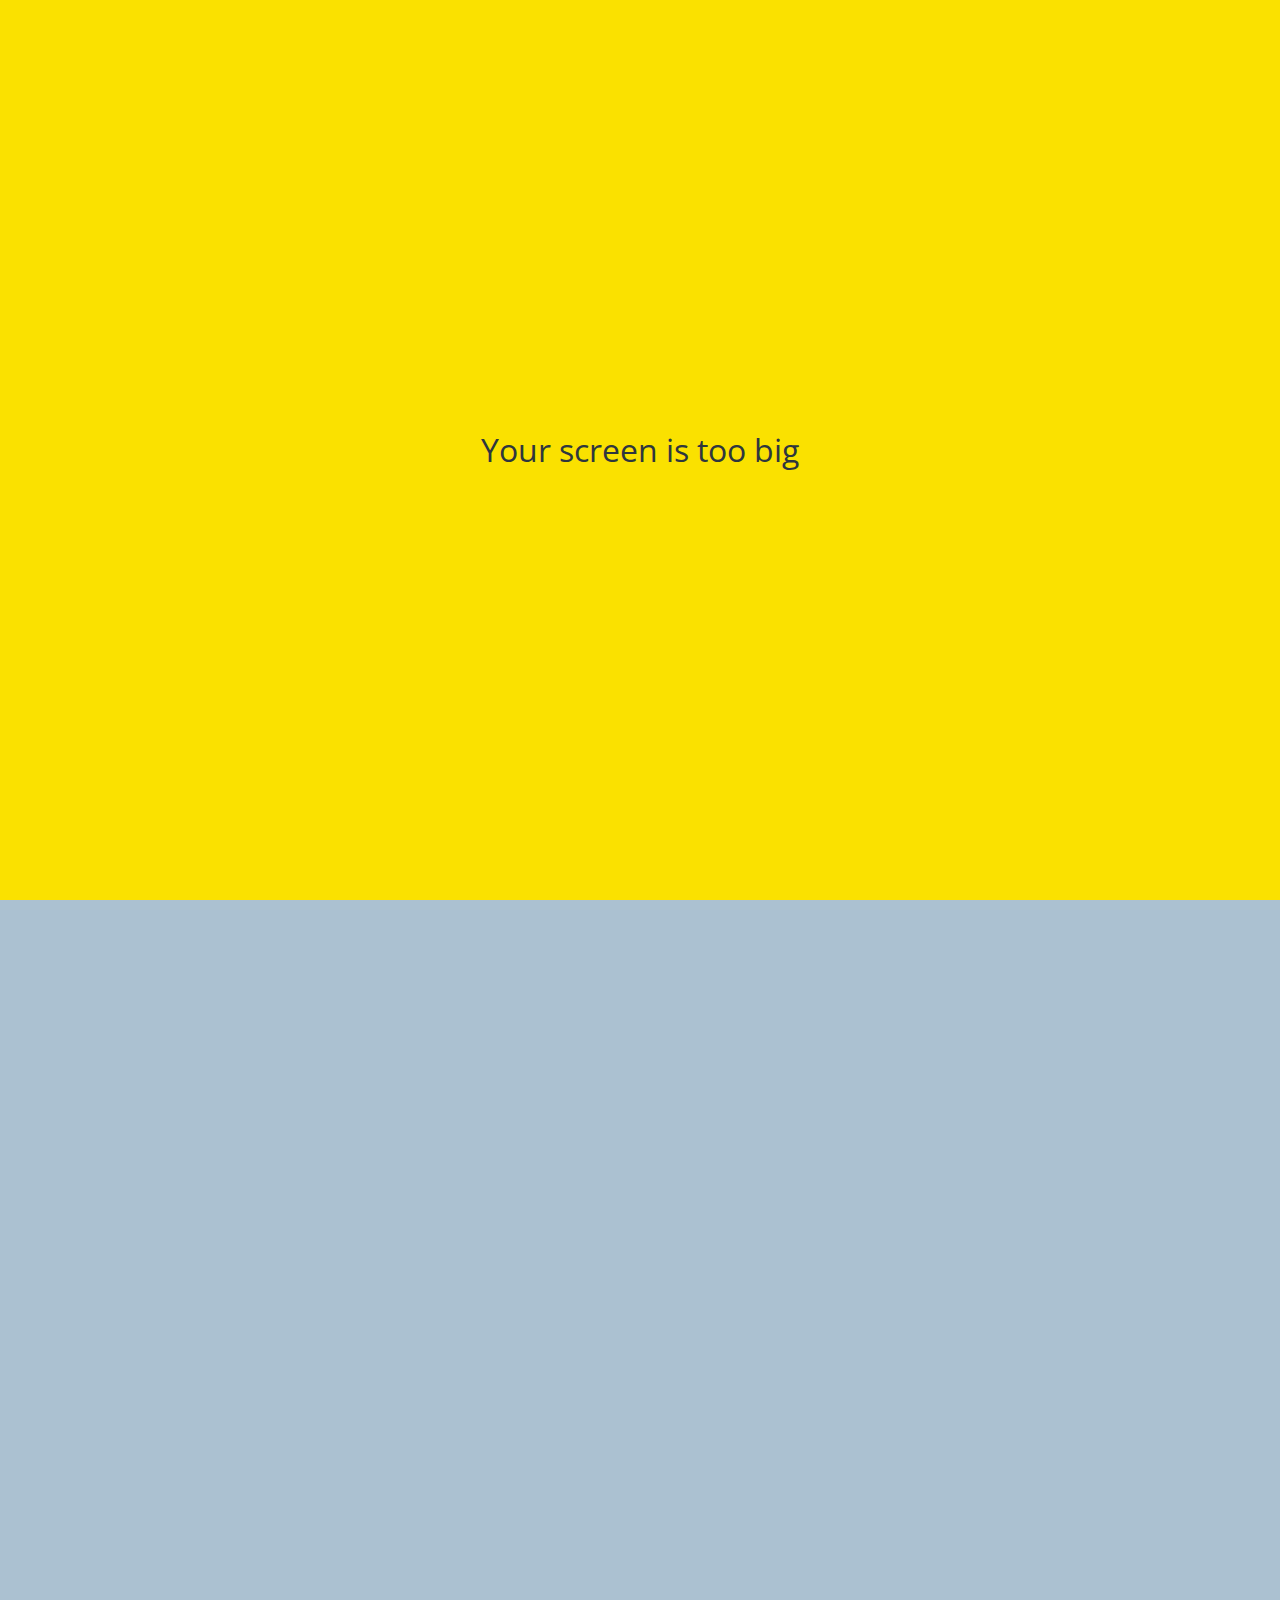
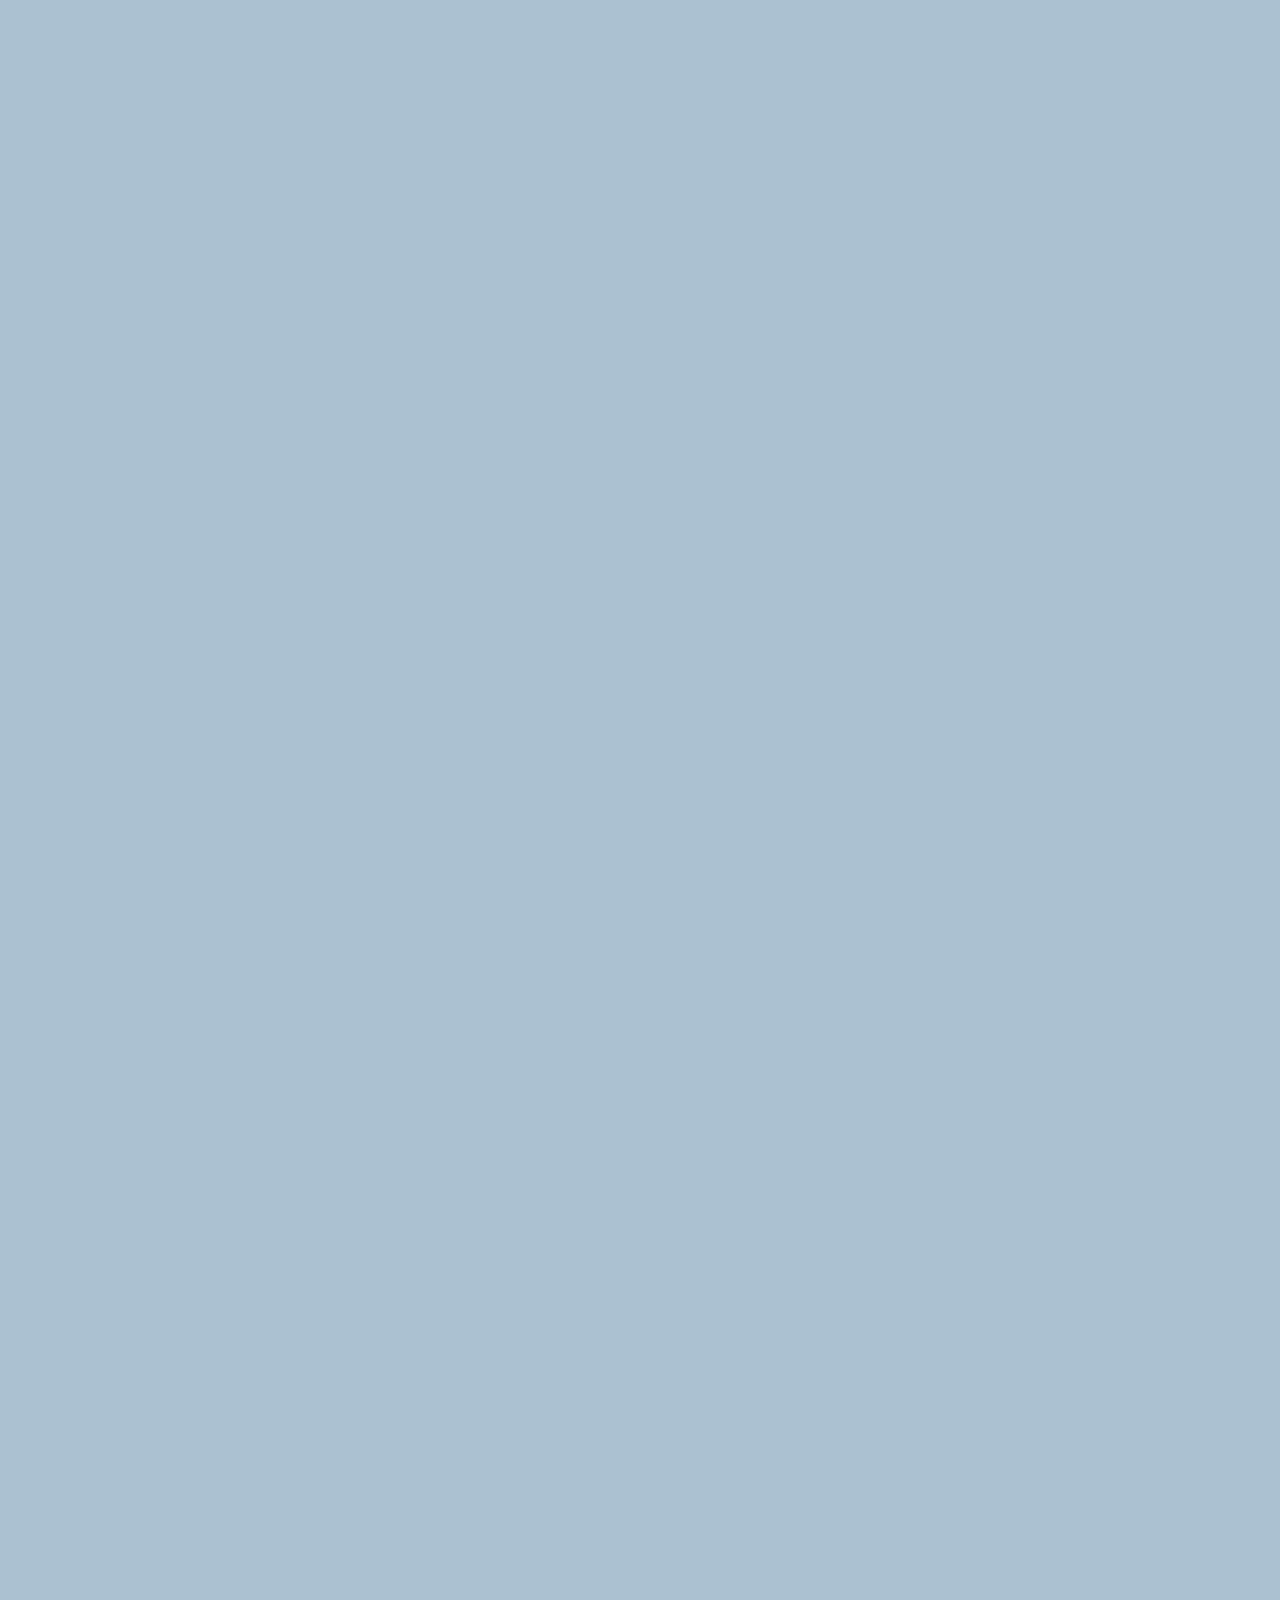
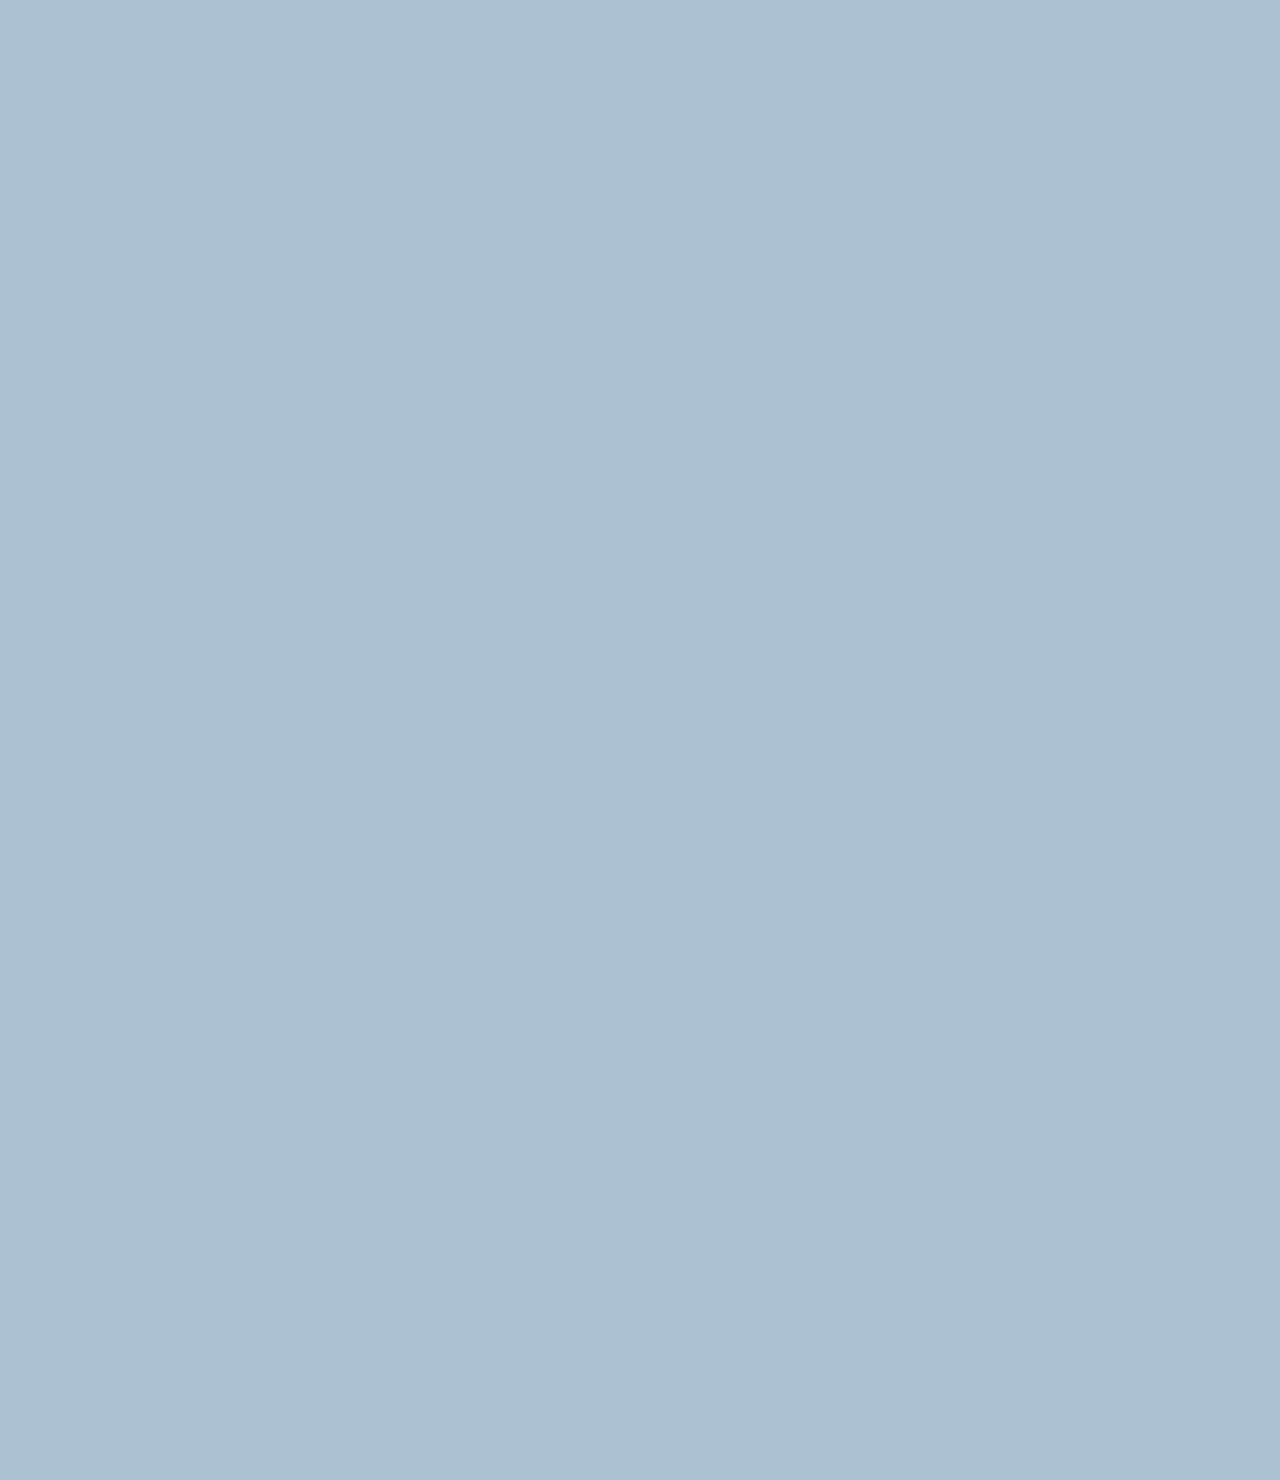
==== commit ed4511e0: "Edit chat.html" ====
--- a/chat.html
+++ b/chat.html
@@ -73,7 +73,7 @@
         </div>
     </form>
 
-<div id="no-mpbile">
+<div id="no-mobile">
     <span>Your screen is too big</span>
 </div>
 
